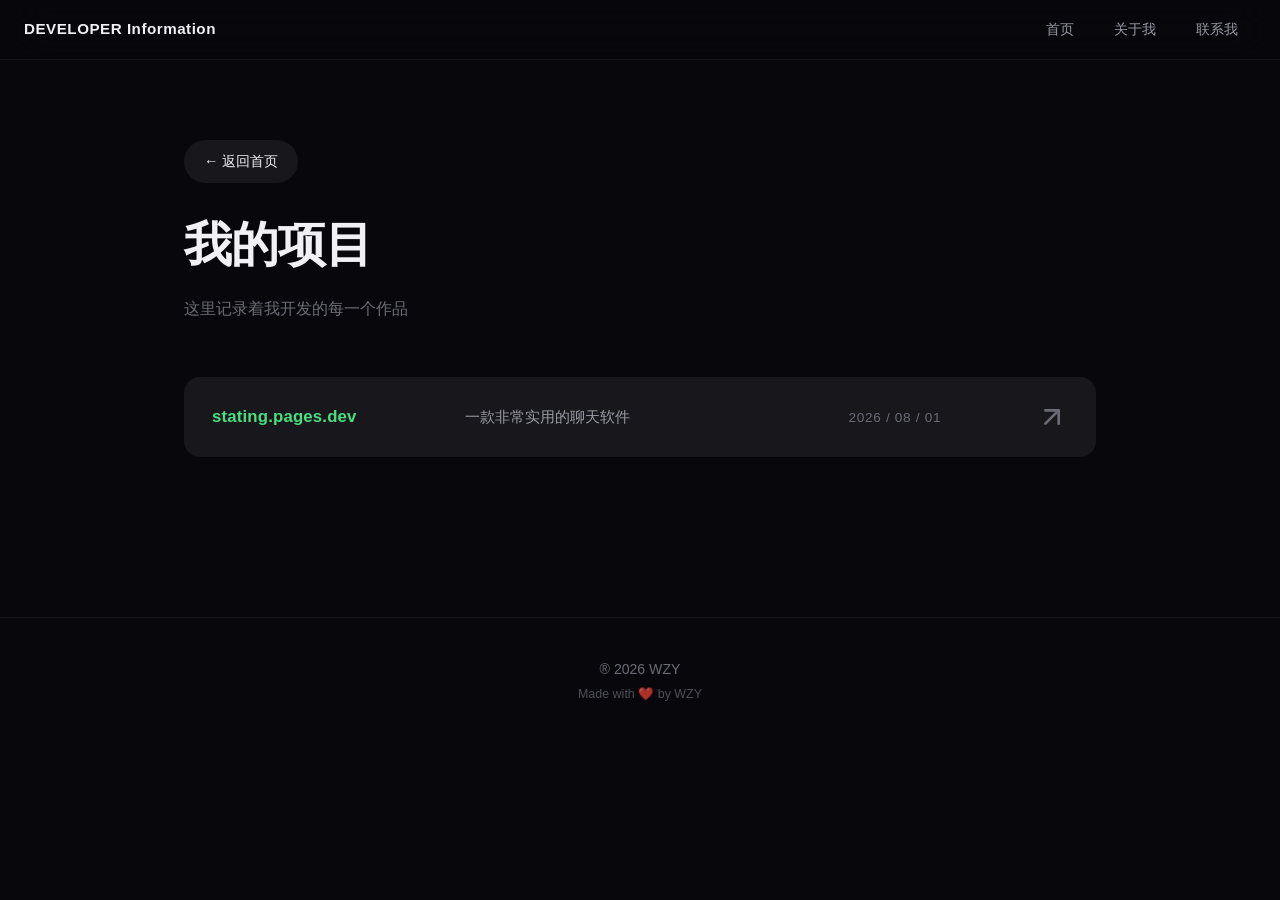
==== projects.html @ 2c726b8d "Add files via upload" ====
<!DOCTYPE html>
<html lang="zh-CN">
<head>
    <meta charset="UTF-8">
    <meta name="viewport" content="width=device-width, initial-scale=1.0">
    <meta name="description" content="WZY 的项目列表">
    <title>我的项目 · WZY</title>
    <link rel="stylesheet" href="css/style.css?v=25">
    <style>
        body {
            min-height: 100vh;
            background: var(--bg);
            padding-top: var(--nav-height);
        }

        .projects-page {
            padding: 80px 24px 120px;
            max-width: 960px;
            margin: 0 auto;
        }

        .projects-header {
            margin-bottom: 56px;
        }

        .projects-title {
            font-size: clamp(2rem, 5vw, 3rem);
            font-weight: 800;
            letter-spacing: -0.02em;
            color: var(--text);
            margin-bottom: 12px;
        }

        .projects-subtitle {
            font-size: 1rem;
            color: var(--text-tertiary);
            line-height: 1.6;
        }

        .project-list {
            display: flex;
            flex-direction: column;
            gap: 12px;
        }

        .project-row {
            display: grid;
            grid-template-columns: 1.4fr 2.2fr 1fr auto;
            gap: 24px;
            align-items: center;
            padding: 24px 28px;
            background: var(--surface-strong);
            border: 1px solid var(--border);
            border-radius: 16px;
            transition: transform 0.25s ease, border-color 0.25s ease, box-shadow 0.25s ease;
            cursor: pointer;
            text-decoration: none;
            color: inherit;
        }

        .project-row:hover {
            transform: translateY(-2px);
            border-color: var(--accent);
            box-shadow: 0 10px 40px -10px var(--accent-glow);
        }

        .project-url {
            font-size: 1.05rem;
            font-weight: 600;
            color: var(--accent);
            letter-spacing: 0.01em;
            overflow: hidden;
            text-overflow: ellipsis;
            white-space: nowrap;
        }

        .project-desc {
            font-size: 0.95rem;
            color: var(--text-secondary);
            line-height: 1.5;
            overflow: hidden;
            text-overflow: ellipsis;
            display: -webkit-box;
            -webkit-line-clamp: 2;
            -webkit-box-orient: vertical;
        }

        .project-date {
            font-size: 0.85rem;
            color: var(--text-tertiary);
            font-variant-numeric: tabular-nums;
            letter-spacing: 0.05em;
        }

        .project-arrow {
            width: 32px;
            height: 32px;
            color: var(--text-tertiary);
            transition: color 0.25s ease, transform 0.25s ease;
        }

        .project-row:hover .project-arrow {
            color: var(--accent);
            transform: translate(3px, -3px);
        }

        .back-link {
            display: inline-flex;
            align-items: center;
            gap: 6px;
            margin-bottom: 24px;
            padding: 10px 20px;
            color: var(--text);
            text-decoration: none;
            font-size: 0.9rem;
            font-weight: 500;
            background: var(--surface-strong);
            border: 1px solid var(--border);
            border-radius: 999px;
            transition: all 0.25s ease;
        }

        .back-link:hover {
            color: var(--accent);
            border-color: var(--accent);
            transform: translateX(-3px);
        }

        .back-link svg {
            width: 16px;
            height: 16px;
            transition: transform 0.25s ease;
        }

        .back-link:hover svg {
            transform: translateX(-3px);
        }

        @media (max-width: 720px) {
            .projects-page {
                padding: 48px 16px 80px;
            }
            .project-row {
                grid-template-columns: 1fr;
                gap: 8px;
                padding: 20px;
            }
            .project-desc {
                -webkit-line-clamp: unset;
            }
        }
    </style>
</head>
<body>

    <nav class="navbar" id="navbar">
        <div class="nav-container">
            <a href="index.html" class="nav-logo">DEVELOPER Information</a>
            <button class="nav-toggle" id="navToggle" aria-label="菜单">
                <span></span>
                <span></span>
                <span></span>
            </button>
            <ul class="nav-menu" id="navMenu">
                <li><a href="index.html" class="nav-link">首页</a></li>
                <li><a href="index.html#about" class="nav-link">关于我</a></li>
                <li><a href="index.html#contact" class="nav-link">联系我</a></li>
            </ul>
        </div>
    </nav>

    <main class="projects-page">
        <a href="index.html" class="back-link">← 返回首页</a>

        <header class="projects-header">
            <h1 class="projects-title">我的项目</h1>
            <p class="projects-subtitle">这里记录着我开发的每一个作品</p>
        </header>

        <div class="project-list">
            <a class="project-row" href="https://stating.pages.dev" target="_blank" rel="noopener noreferrer">
                <span class="project-url">stating.pages.dev</span>
                <span class="project-desc">一款非常实用的聊天软件</span>
                <span class="project-date">2026 / 08 / 01</span>
                <svg class="project-arrow" viewBox="0 0 24 24" fill="none" stroke="currentColor" stroke-width="2" stroke-linecap="round" stroke-linejoin="round">
                    <line x1="7" y1="17" x2="17" y2="7"></line>
                    <polyline points="7 7 17 7 17 17"></polyline>
                </svg>
            </a>
        </div>
    </main>

    <footer class="footer">
        <div class="container">
            <p>®️ 2026 WZY</p>
            <p class="footer-sub">Made with ❤️ by WZY</p>
        </div>
    </footer>

    <script src="js/main.js?v=24"></script>
</body>
</html>
---- css/style.css ----
/* ============================================
   WZY 个人名片 - Trae.cn 风格
   深色主题 · 粒子点阵 · 液态玻璃
   ============================================ */

/* ---------- CSS 变量 ---------- */
:root {
    --bg: #08080c;
    --bg-elevated: #111118;
    --surface: rgba(20, 20, 24, 0.6);
    --surface-strong: rgba(28, 28, 34, 0.75);
    --text: #f0f0f5;
    --text-secondary: #9a9aa4;
    --text-tertiary: #6b6b75;
    --accent: #4ADE80;
    --accent-dark: #22c55e;
    --accent-glow: rgba(74, 222, 128, 0.35);

    --glass-bg: rgba(18, 18, 22, 0.55);
    --glass-border: rgba(255, 255, 255, 0.07);
    --glass-border-hover: rgba(255, 255, 255, 0.14);

    --shadow-card: 0 8px 32px rgba(0, 0, 0, 0.45);
    --shadow-hover: 0 16px 48px rgba(0, 0, 0, 0.55);
    --shadow-accent: 0 8px 24px var(--accent-glow);

    --radius-sm: 12px;
    --radius-md: 18px;
    --radius-lg: 24px;
    --radius-full: 9999px;

    --nav-height: 60px;
    --transition: 0.3s cubic-bezier(0.4, 0, 0.2, 1);
}

/* ---------- Reset ---------- */
*,
*::before,
*::after {
    margin: 0;
    padding: 0;
    box-sizing: border-box;
}

html {
    scroll-behavior: smooth;
    scroll-padding-top: var(--nav-height);
    -webkit-font-smoothing: antialiased;
    -moz-osx-font-smoothing: grayscale;
}

body {
    font-family: -apple-system, BlinkMacSystemFont, "SF Pro Display", "PingFang SC",
        "Helvetica Neue", "Microsoft YaHei", sans-serif;
    background-color: var(--bg);
    color: var(--text);
    line-height: 1.6;
    overflow-x: hidden;
    min-height: 100vh;
}

a {
    text-decoration: none;
    color: inherit;
}

ul {
    list-style: none;
}

button {
    font-family: inherit;
    cursor: pointer;
    border: none;
    background: none;
}

.container {
    max-width: 960px;
    margin: 0 auto;
    padding: 0 24px;
}

/* ---------- 地球 Canvas（背景层） ---------- */
#particleCanvas {
    position: fixed;
    inset: 0;
    width: 100vw;
    height: 100vh;
    z-index: 5;
    pointer-events: auto;
    background: transparent;
    cursor: grab;
    transition: opacity 0.3s ease-out;
}

#particleCanvas:active {
    cursor: grabbing;
}

/* ---------- 内容层 ---------- */
.navbar,
.hero,
.section,
.footer,
.toast {
    position: relative;
    z-index: 10;
}

/* 导航栏滚动增强毛玻璃 */
.navbar.scrolled {
    background: rgba(8, 8, 12, 0.85);
    backdrop-filter: blur(32px) saturate(200%);
    -webkit-backdrop-filter: blur(32px) saturate(200%);
    border-bottom: 1px solid rgba(255, 255, 255, 0.08);
}

/* ---------- 液态玻璃卡片 ---------- */
.glass-card {
    position: relative;
    overflow: hidden;
    border-radius: var(--radius-md);
    background: var(--surface-strong);
    border: 1px solid var(--glass-border);
    box-shadow: var(--shadow-card);
    transition: transform var(--transition), box-shadow var(--transition), border-color var(--transition);
    contain: layout paint style;
}

.glass-card > * {
    position: relative;
    z-index: 1;
}

/* ---------- 导航栏 ---------- */
.navbar {
    position: fixed;
    top: 0;
    left: 0;
    right: 0;
    height: var(--nav-height);
    z-index: 100;
    background: rgba(8, 8, 12, 0.55);
    backdrop-filter: blur(24px) saturate(180%);
    -webkit-backdrop-filter: blur(24px) saturate(180%);
    border-bottom: 1px solid rgba(255, 255, 255, 0.05);
    transition: background var(--transition);
}

.navbar.scrolled {
    background: rgba(8, 8, 12, 0.85);
}

.nav-container {
    width: 100%;
    margin: 0;
    padding: 0 24px;
    height: 100%;
    display: flex;
    align-items: center;
    justify-content: space-between;
}

.nav-logo {
    font-size: 0.95rem;
    font-weight: 700;
    color: var(--text);
    letter-spacing: 0.5px;
    text-align: left;
    text-transform: none;
}

.nav-menu {
    display: flex;
    gap: 4px;
}

.nav-link {
    display: inline-block;
    padding: 8px 18px;
    font-size: 0.9rem;
    font-weight: 500;
    color: var(--text-secondary);
    border-radius: var(--radius-full);
    transition: all var(--transition);
}

.nav-link:hover {
    color: var(--text);
    background: rgba(255, 255, 255, 0.05);
}

.nav-link.active {
    color: #0a0a0a;
    background: var(--accent);
    box-shadow: var(--shadow-accent);
}

.nav-toggle {
    display: none;
    flex-direction: column;
    gap: 5px;
    padding: 8px;
}

.nav-toggle span {
    display: block;
    width: 24px;
    height: 2px;
    background: var(--text);
    border-radius: 2px;
    transition: var(--transition);
}

.nav-toggle.open span:nth-child(1) {
    transform: translateY(7px) rotate(45deg);
}

.nav-toggle.open span:nth-child(2) {
    opacity: 0;
}

.nav-toggle.open span:nth-child(3) {
    transform: translateY(-7px) rotate(-45deg);
}

/* ---------- Hero 区域 ---------- */
.hero {
    min-height: 100vh;
    display: flex;
    align-items: center;
    justify-content: flex-start;
    padding: calc(var(--nav-height) + 40px) 14vw 60px 5vw;
    position: relative;
    z-index: 10;
}

.hero-content {
    max-width: 660px;
    width: 100%;
    text-align: center;
    position: relative;
    z-index: 20;
}

.hero-name {
    font-size: clamp(2.5rem, 7vw, 5rem);
    font-weight: 800;
    letter-spacing: -2px;
    line-height: 1.1;
    margin-bottom: 52px;
    color: #ffffff;
    display: block;
    width: 100%;
}

.hero-tagline {
    position: relative;
    display: block;
    font-size: clamp(1.1rem, 2.5vw, 1.6rem);
    font-weight: 600;
    margin-bottom: 60px;
    letter-spacing: -0.3px;
    line-height: 1.4;
    width: 100%;
    white-space: nowrap;
}

.hero-desc {
    margin-bottom: 76px;
    display: flex;
    gap: 40px;
    justify-content: center;
    align-items: baseline;
    flex-wrap: wrap;
}

.hero-desc p {
    font-size: 1.05rem;
    line-height: 1.8;
    margin-bottom: 0;
    color: var(--text-secondary);
    max-width: 100%;
}

.hero-actions {
    display: flex;
    gap: 14px;
    flex-wrap: wrap;
    justify-content: center;
}

/* ---------- 按钮 ---------- */
.btn {
    display: inline-flex;
    align-items: center;
    justify-content: center;
    padding: 13px 28px;
    font-size: 0.92rem;
    font-weight: 600;
    border-radius: var(--radius-full);
    transition: transform var(--transition), box-shadow var(--transition), background var(--transition);
    cursor: pointer;
}

.btn-primary {
    background: var(--accent);
    color: #0a0a0a;
    box-shadow: var(--shadow-accent);
}

.btn-primary:hover {
    transform: translateY(-2px);
    background: #5eeb92;
    box-shadow: 0 12px 32px var(--accent-glow);
}

.btn-primary:active {
    transform: translateY(0);
}

.btn-secondary {
    background: rgba(255, 255, 255, 0.06);
    color: var(--text);
    border: 1px solid rgba(255, 255, 255, 0.12);
}

.btn-secondary:hover {
    background: rgba(255, 255, 255, 0.1);
    border-color: rgba(255, 255, 255, 0.22);
    transform: translateY(-2px);
}

/* ---------- 通用 Section ---------- */
.section {
    padding: 80px 0;
    position: relative;
    z-index: 10;
    content-visibility: auto;
    contain-intrinsic-size: auto 600px;
}

.section-title {
    font-size: 1.8rem;
    font-weight: 700;
    text-align: center;
    margin-bottom: 8px;
    color: var(--text);
}

.section-subtitle {
    text-align: center;
    color: var(--text-secondary);
    font-size: 0.95rem;
    margin-bottom: 48px;
}

/* ---------- 关于我 ---------- */
.about-grid {
    display: grid;
    grid-template-columns: 1fr 1fr;
    gap: 24px;
    align-items: stretch;
}

.about-text {
    padding: 32px;
}

.about-text p {
    color: var(--text-secondary);
    font-size: 0.95rem;
    margin-bottom: 14px;
}

.about-text p:last-child {
    margin-bottom: 0;
}

.about-text strong {
    color: var(--accent);
    font-weight: 600;
}

.site-tile {
    display: flex;
    align-items: center;
    gap: 18px;
    padding: 28px 32px;
    cursor: pointer;
    text-decoration: none;
    color: var(--text);
}

.site-tile:hover {
    transform: translateY(-4px);
    border-color: var(--glass-border-hover);
    box-shadow: var(--shadow-hover);
}

.tile-icon {
    width: 50px;
    height: 50px;
    border-radius: var(--radius-sm);
    background: linear-gradient(135deg, var(--accent), var(--accent-dark));
    display: flex;
    align-items: center;
    justify-content: center;
    color: #0a0a0a;
    flex-shrink: 0;
    box-shadow: 0 6px 16px var(--accent-glow);
}

.tile-icon svg {
    width: 24px;
    height: 24px;
}

.tile-info {
    flex: 1;
    min-width: 0;
}

.tile-info h3 {
    font-size: 1.08rem;
    font-weight: 600;
    margin-bottom: 2px;
    white-space: nowrap;
    overflow: hidden;
    text-overflow: ellipsis;
}

.tile-info p {
    font-size: 0.85rem;
    color: var(--text-secondary);
}

.tile-arrow {
    color: var(--text-tertiary);
    transition: transform var(--transition), color var(--transition);
    flex-shrink: 0;
}

.tile-arrow svg {
    width: 20px;
    height: 20px;
}

.site-tile:hover .tile-arrow {
    color: var(--accent);
    transform: translate(3px, -3px);
}

/* ---------- 社交按钮 ---------- */
.social-grid {
    display: grid;
    grid-template-columns: repeat(auto-fill, minmax(260px, 1fr));
    gap: 16px;
}

.social-btn {
    display: flex;
    align-items: center;
    gap: 16px;
    padding: 16px 20px;
    text-align: left;
    cursor: pointer;
    width: 100%;
    color: var(--text);
}

.social-btn:hover {
    transform: translateY(-3px);
    border-color: var(--glass-border-hover);
    box-shadow: var(--shadow-hover);
}

.social-btn:active {
    transform: translateY(-1px) scale(0.99);
}

.social-icon {
    width: 46px;
    height: 46px;
    border-radius: var(--radius-sm);
    background: color-mix(in srgb, var(--brand) 18%, #1a1a20);
    display: flex;
    align-items: center;
    justify-content: center;
    color: var(--brand);
    flex-shrink: 0;
    transition: transform var(--transition);
    box-shadow: inset 0 1px 0 rgba(255, 255, 255, 0.05);
}

.social-btn:hover .social-icon {
    transform: scale(1.08);
}

.social-icon svg {
    width: 24px;
    height: 24px;
}

.social-info {
    flex: 1;
    min-width: 0;
    display: flex;
    flex-direction: column;
}

.social-name {
    font-size: 0.95rem;
    font-weight: 600;
    color: var(--text);
}

.social-account {
    font-size: 0.82rem;
    color: var(--text-secondary);
    white-space: nowrap;
    overflow: hidden;
    text-overflow: ellipsis;
}

.social-copy {
    font-size: 0.8rem;
    font-weight: 600;
    color: var(--accent);
    background: rgba(74, 222, 128, 0.1);
    padding: 5px 12px;
    border-radius: var(--radius-full);
    flex-shrink: 0;
    transition: all var(--transition);
}

.social-btn:hover .social-copy {
    background: var(--accent);
    color: #0a0a0a;
    box-shadow: var(--shadow-accent);
}

/* ---------- 页脚 ---------- */
.footer {
    text-align: center;
    padding: 40px 24px;
    color: var(--text-tertiary);
    font-size: 0.88rem;
    border-top: 1px solid rgba(255, 255, 255, 0.05);
    margin-top: 40px;
    position: relative;
    z-index: 1;
}

.footer-sub {
    font-size: 0.78rem;
    margin-top: 4px;
    opacity: 0.7;
}

/* ---------- Toast ---------- */
.toast {
    position: fixed;
    bottom: 40px;
    left: 50%;
    transform: translateX(-50%) translateY(100px);
    background: rgba(18, 18, 22, 0.94);
    backdrop-filter: blur(24px);
    -webkit-backdrop-filter: blur(24px);
    color: var(--text);
    padding: 13px 26px;
    border-radius: var(--radius-full);
    font-size: 0.9rem;
    font-weight: 500;
    border: 1px solid rgba(255, 255, 255, 0.1);
    box-shadow: 0 8px 32px rgba(0, 0, 0, 0.55);
    opacity: 0;
    transition: all 0.4s cubic-bezier(0.4, 0, 0.2, 1);
    z-index: 1000;
    pointer-events: none;
    white-space: nowrap;
    max-width: 90vw;
    overflow: hidden;
    text-overflow: ellipsis;
}

.toast.show {
    opacity: 1;
    transform: translateX(-50%) translateY(0);
}

/* ---------- 动画 ---------- */
.fade-in {
    animation: fadeInUp 1.2s cubic-bezier(0.4, 0, 0.2, 1) both;
}

@keyframes fadeInUp {
    from {
        opacity: 0;
        transform: translateY(30px);
    }
    to {
        opacity: 1;
        transform: translateY(0);
    }
}

.reveal {
    opacity: 0;
    transform: translateY(24px);
    transition: opacity 0.7s cubic-bezier(0.4, 0, 0.2, 1),
                transform 0.7s cubic-bezier(0.4, 0, 0.2, 1);
}

.reveal.visible {
    opacity: 1;
    transform: translateY(0);
}

/* ---------- 响应式 ---------- */
@media (max-width: 768px) {
    .nav-toggle {
        display: flex;
    }

    .nav-menu {
        position: fixed;
        top: var(--nav-height);
        left: 16px;
        right: 16px;
        flex-direction: column;
        gap: 4px;
        padding: 12px;
        background: rgba(18, 18, 22, 0.94);
        backdrop-filter: blur(24px);
        -webkit-backdrop-filter: blur(24px);
        border: 1px solid rgba(255, 255, 255, 0.07);
        border-radius: var(--radius-md);
        box-shadow: var(--shadow-card);
        transform: translateY(-20px) scale(0.95);
        opacity: 0;
        pointer-events: none;
        transition: all var(--transition);
    }

    .nav-menu.open {
        transform: translateY(0) scale(1);
        opacity: 1;
        pointer-events: auto;
    }

    .nav-link {
        display: block;
        padding: 12px 18px;
        text-align: center;
    }

    .hero {
        padding-top: calc(var(--nav-height) + 24px);
        justify-content: center;
        text-align: center;
    }

    .hero-content {
        text-align: center;
    }

    .hero-name {
        letter-spacing: -1.5px;
    }

    .hero-actions {
        justify-content: center;
    }

    .section {
        padding: 60px 0;
    }

    .section-title {
        font-size: 1.5rem;
    }

    .about-grid {
        grid-template-columns: 1fr;
    }

    .social-grid {
        grid-template-columns: 1fr;
    }
}

@media (max-width: 420px) {
    .hero-actions {
        flex-direction: column;
    }

    .btn {
        width: 100%;
    }

    .social-btn {
        padding: 14px 16px;
    }
}

/* ---------- 降低动态偏好 ---------- */
@media (prefers-reduced-motion: reduce) {
    *,
    *::before,
    *::after {
        animation-duration: 0.01ms !important;
        animation-iteration-count: 1 !important;
        transition-duration: 0.01ms !important;
        scroll-behavior: auto !important;
    }

    #particleCanvas {
        display: none;
    }
}
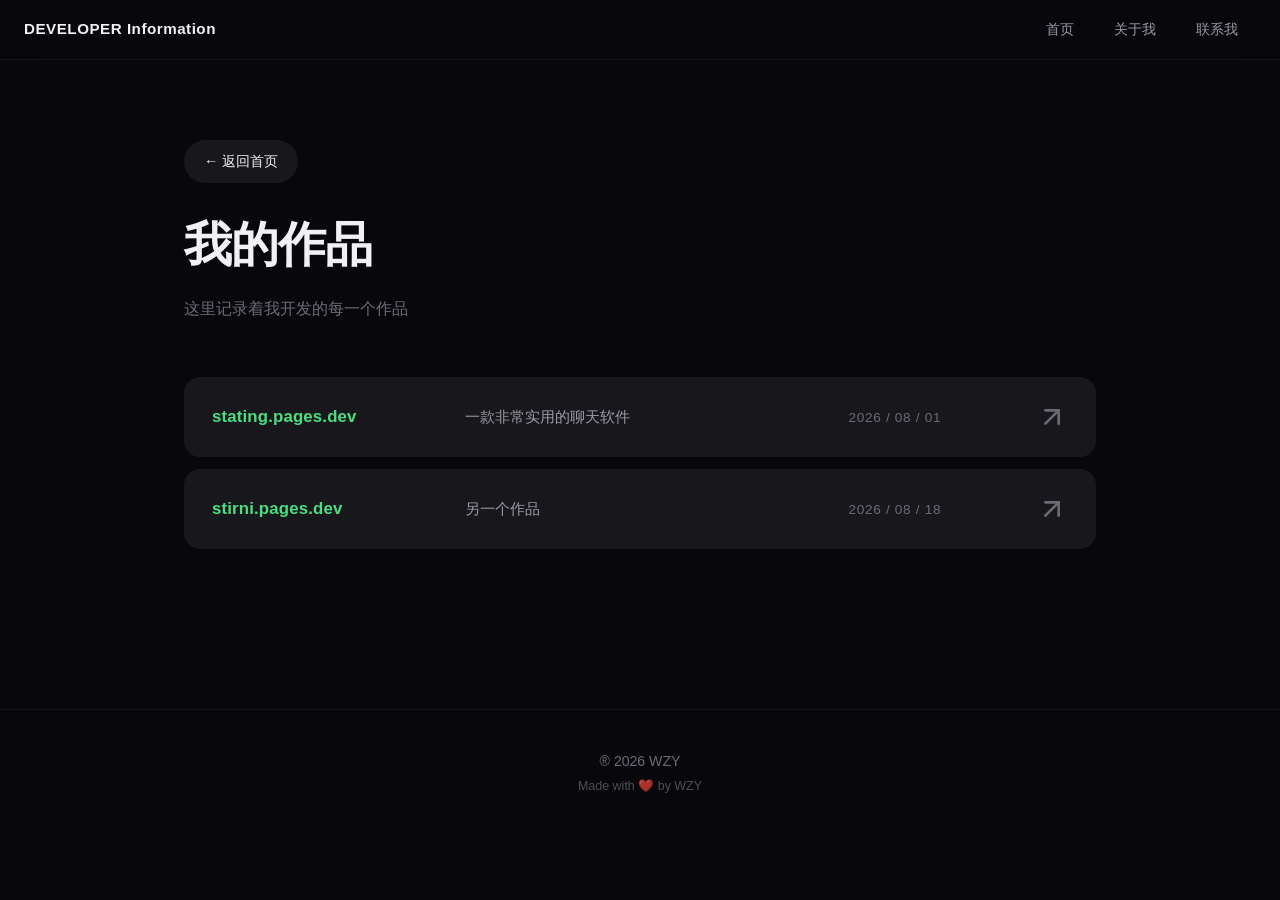
==== commit f4527a38: "Add files via upload" ====
--- a/projects.html
+++ b/projects.html
@@ -3,9 +3,9 @@
 <head>
     <meta charset="UTF-8">
     <meta name="viewport" content="width=device-width, initial-scale=1.0">
-    <meta name="description" content="WZY 的项目列表">
-    <title>我的项目 · WZY</title>
-    <link rel="stylesheet" href="css/style.css?v=25">
+    <meta name="description" content="WZY 的作品列表">
+    <title>我的作品 · WZY</title>
+    <link rel="stylesheet" href="css/style.css?v=26">
     <style>
         body {
             min-height: 100vh;
@@ -173,7 +173,7 @@
         <a href="index.html" class="back-link">← 返回首页</a>
 
         <header class="projects-header">
-            <h1 class="projects-title">我的项目</h1>
+            <h1 class="projects-title">我的作品</h1>
             <p class="projects-subtitle">这里记录着我开发的每一个作品</p>
         </header>
 
@@ -187,6 +187,15 @@
                     <polyline points="7 7 17 7 17 17"></polyline>
                 </svg>
             </a>
+            <a class="project-row" href="https://stirni.pages.dev" target="_blank" rel="noopener noreferrer">
+                <span class="project-url">stirni.pages.dev</span>
+                <span class="project-desc">另一个作品</span>
+                <span class="project-date">2026 / 08 / 18</span>
+                <svg class="project-arrow" viewBox="0 0 24 24" fill="none" stroke="currentColor" stroke-width="2" stroke-linecap="round" stroke-linejoin="round">
+                    <line x1="7" y1="17" x2="17" y2="7"></line>
+                    <polyline points="7 7 17 7 17 17"></polyline>
+                </svg>
+            </a>
         </div>
     </main>
 
--- a/css/style.css
+++ b/css/style.css
@@ -657,21 +657,41 @@
     }
 
     .hero {
-        padding-top: calc(var(--nav-height) + 24px);
-        justify-content: center;
-        text-align: center;
+        min-height: 100vh;
+        padding-top: calc(var(--nav-height) + 16px);
+        padding-left: 20px;
+        padding-right: 20px;
+        padding-bottom: 40px;
+        justify-content: flex-start;
+        align-items: center;
+        flex-direction: column;
+        gap: 0;
     }
 
     .hero-content {
         text-align: center;
+        max-width: 100%;
+        margin-bottom: 32px;
     }
 
     .hero-name {
         letter-spacing: -1.5px;
+        margin-bottom: 16px;
+        font-size: clamp(2.8rem, 12vw, 4rem);
+    }
+
+    .hero-tagline {
+        margin-bottom: 24px;
+        font-size: clamp(1rem, 5vw, 1.3rem);
+    }
+
+    .hero-desc {
+        display: none;
     }
 
     .hero-actions {
         justify-content: center;
+        margin-bottom: 0;
     }
 
     .section {
@@ -694,6 +714,7 @@
 @media (max-width: 420px) {
     .hero-actions {
         flex-direction: column;
+        width: 100%;
     }
 
     .btn {
@@ -702,6 +723,10 @@
 
     .social-btn {
         padding: 14px 16px;
+    }
+
+    .hero-name {
+        font-size: clamp(2.2rem, 10vw, 3.5rem);
     }
 }
 
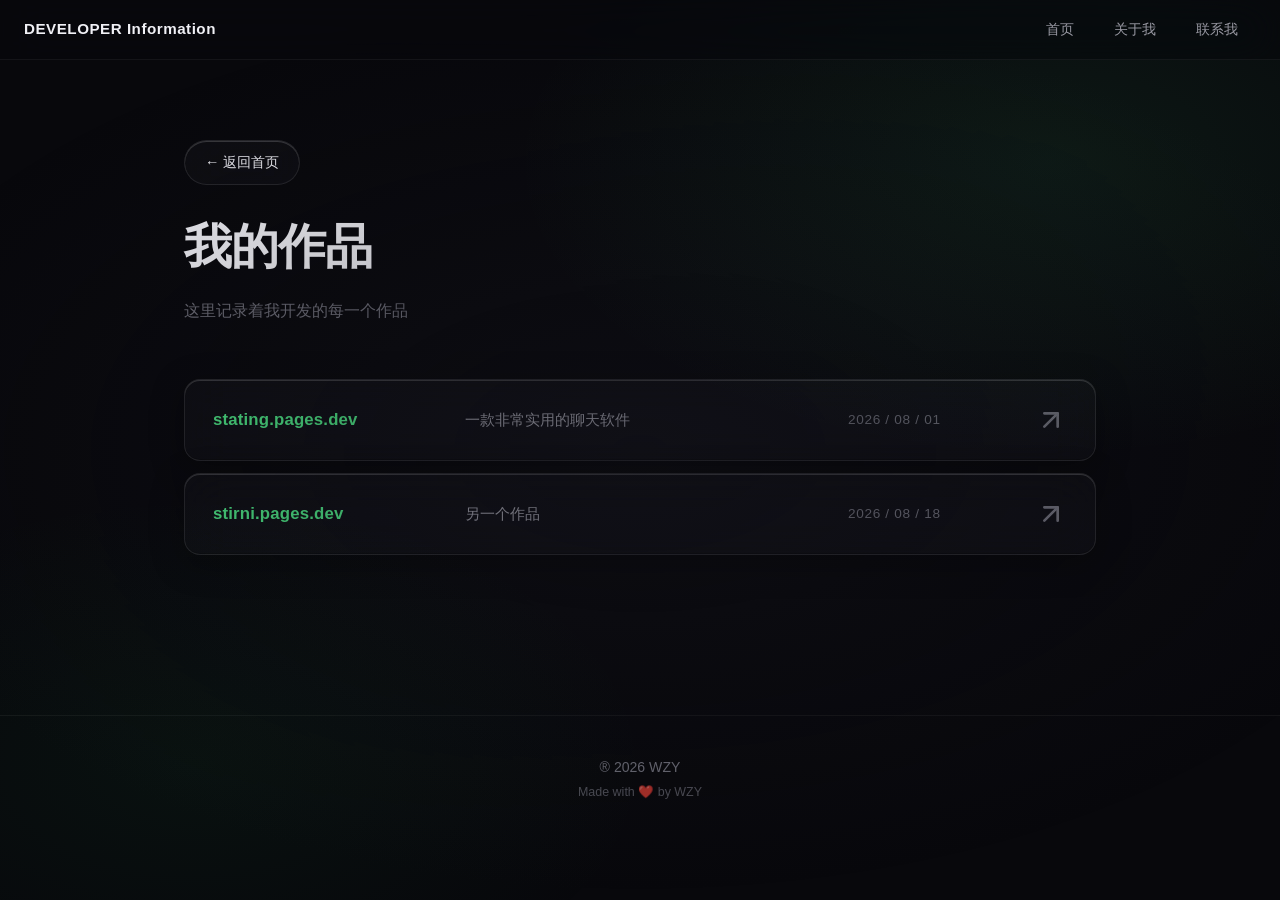
==== commit 371ce95f: "feat: 优化网站速度与液态玻璃效果 Co-authored-by: traeagent <traeagent@users.noreply.github.com>" ====
--- a/projects.html
+++ b/projects.html
@@ -2,10 +2,16 @@
 <html lang="zh-CN">
 <head>
     <meta charset="UTF-8">
-    <meta name="viewport" content="width=device-width, initial-scale=1.0">
+    <meta name="viewport" content="width=device-width, initial-scale=1.0, viewport-fit=cover">
     <meta name="description" content="WZY 的作品列表">
+    <meta name="theme-color" content="#08080c">
+    <meta name="apple-mobile-web-app-capable" content="yes">
+    <meta name="apple-mobile-web-app-status-bar-style" content="black-translucent">
+    <meta name="apple-mobile-web-app-title" content="WZY">
+    <meta name="color-scheme" content="dark">
     <title>我的作品 · WZY</title>
-    <link rel="stylesheet" href="css/style.css?v=26">
+    <link rel="stylesheet" href="css/style.css?v=30">
+    <script src="js/main.js?v=25" defer></script>
     <style>
         body {
             min-height: 100vh;
@@ -49,13 +55,21 @@
             gap: 24px;
             align-items: center;
             padding: 24px 28px;
-            background: var(--surface-strong);
-            border: 1px solid var(--border);
+            background: var(--glass-bg);
+            backdrop-filter: blur(var(--glass-blur)) saturate(var(--glass-saturate));
+            -webkit-backdrop-filter: blur(var(--glass-blur)) saturate(var(--glass-saturate));
+            border: 1px solid var(--glass-border);
             border-radius: 16px;
+            box-shadow:
+                var(--shadow-card),
+                inset 0 1px 0 var(--glass-edge-light),
+                inset 0 -1px 0 var(--glass-edge-dark);
             transition: transform 0.25s ease, border-color 0.25s ease, box-shadow 0.25s ease;
             cursor: pointer;
             text-decoration: none;
             color: inherit;
+            overflow: hidden;
+            contain: layout paint style;
         }
 
         .project-row:hover {
@@ -114,9 +128,12 @@
             text-decoration: none;
             font-size: 0.9rem;
             font-weight: 500;
-            background: var(--surface-strong);
-            border: 1px solid var(--border);
+            background: var(--glass-bg);
+            backdrop-filter: blur(var(--glass-blur)) saturate(var(--glass-saturate));
+            -webkit-backdrop-filter: blur(var(--glass-blur)) saturate(var(--glass-saturate));
+            border: 1px solid var(--glass-border);
             border-radius: 999px;
+            box-shadow: inset 0 1px 0 var(--glass-edge-light);
             transition: all 0.25s ease;
         }
 
@@ -206,6 +223,5 @@
         </div>
     </footer>
 
-    <script src="js/main.js?v=24"></script>
 </body>
 </html>
--- a/css/style.css
+++ b/css/style.css
@@ -6,8 +6,6 @@
 /* ---------- CSS 变量 ---------- */
 :root {
     --bg: #08080c;
-    --bg-elevated: #111118;
-    --surface: rgba(20, 20, 24, 0.6);
     --surface-strong: rgba(28, 28, 34, 0.75);
     --text: #f0f0f5;
     --text-secondary: #9a9aa4;
@@ -16,9 +14,15 @@
     --accent-dark: #22c55e;
     --accent-glow: rgba(74, 222, 128, 0.35);
 
-    --glass-bg: rgba(18, 18, 22, 0.55);
-    --glass-border: rgba(255, 255, 255, 0.07);
-    --glass-border-hover: rgba(255, 255, 255, 0.14);
+    /* iOS 26 液态玻璃材质 */
+    --glass-bg: rgba(22, 22, 28, 0.42);
+    --glass-blur: 24px;
+    --glass-saturate: 180%;
+    --glass-highlight: rgba(255, 255, 255, 0.14);
+    --glass-edge-light: rgba(255, 255, 255, 0.18);
+    --glass-edge-dark: rgba(0, 0, 0, 0.28);
+    --glass-border: rgba(255, 255, 255, 0.10);
+    --glass-border-hover: rgba(255, 255, 255, 0.18);
 
     --shadow-card: 0 8px 32px rgba(0, 0, 0, 0.45);
     --shadow-hover: 0 16px 48px rgba(0, 0, 0, 0.55);
@@ -26,7 +30,6 @@
 
     --radius-sm: 12px;
     --radius-md: 18px;
-    --radius-lg: 24px;
     --radius-full: 9999px;
 
     --nav-height: 60px;
@@ -57,6 +60,19 @@
     line-height: 1.6;
     overflow-x: hidden;
     min-height: 100vh;
+}
+
+/* 环境光晕层：地球 Canvas 淡出后为液态玻璃提供折射背景 */
+body::before {
+    content: '';
+    position: fixed;
+    inset: 0;
+    z-index: 4;
+    pointer-events: none;
+    background:
+        radial-gradient(ellipse 70% 55% at 82% 18%, rgba(74, 222, 128, 0.08), rgba(0, 0, 0, 0) 60%),
+        radial-gradient(ellipse 60% 50% at 15% 85%, rgba(34, 197, 94, 0.05), rgba(0, 0, 0, 0) 60%),
+        radial-gradient(ellipse 90% 70% at 50% 50%, rgba(20, 20, 28, 0.4), rgba(0, 0, 0, 0) 70%);
 }
 
 a {
@@ -108,24 +124,36 @@
     z-index: 10;
 }
 
-/* 导航栏滚动增强毛玻璃 */
-.navbar.scrolled {
-    background: rgba(8, 8, 12, 0.85);
-    backdrop-filter: blur(32px) saturate(200%);
-    -webkit-backdrop-filter: blur(32px) saturate(200%);
-    border-bottom: 1px solid rgba(255, 255, 255, 0.08);
-}
-
-/* ---------- 液态玻璃卡片 ---------- */
+/* ---------- 液态玻璃卡片（iOS 26 Liquid Glass） ---------- */
 .glass-card {
     position: relative;
     overflow: hidden;
     border-radius: var(--radius-md);
-    background: var(--surface-strong);
+    background: var(--glass-bg);
+    backdrop-filter: blur(var(--glass-blur)) saturate(var(--glass-saturate));
+    -webkit-backdrop-filter: blur(var(--glass-blur)) saturate(var(--glass-saturate));
     border: 1px solid var(--glass-border);
-    box-shadow: var(--shadow-card);
+    box-shadow:
+        var(--shadow-card),
+        inset 0 1px 0 var(--glass-edge-light),
+        inset 0 -1px 0 var(--glass-edge-dark);
     transition: transform var(--transition), box-shadow var(--transition), border-color var(--transition);
     contain: layout paint style;
+}
+
+/* 液态玻璃镜面高光（左上光源折射） */
+.glass-card::before {
+    content: '';
+    position: absolute;
+    inset: 0;
+    border-radius: inherit;
+    background: radial-gradient(
+        130% 90% at 0% 0%,
+        var(--glass-highlight) 0%,
+        rgba(255, 255, 255, 0) 55%
+    );
+    pointer-events: none;
+    z-index: 0;
 }
 
 .glass-card > * {
@@ -145,11 +173,15 @@
     backdrop-filter: blur(24px) saturate(180%);
     -webkit-backdrop-filter: blur(24px) saturate(180%);
     border-bottom: 1px solid rgba(255, 255, 255, 0.05);
-    transition: background var(--transition);
-}
-
+    transition: background var(--transition), backdrop-filter var(--transition);
+}
+
+/* 滚动后增强毛玻璃 */
 .navbar.scrolled {
     background: rgba(8, 8, 12, 0.85);
+    backdrop-filter: blur(32px) saturate(200%);
+    -webkit-backdrop-filter: blur(32px) saturate(200%);
+    border-bottom: 1px solid rgba(255, 255, 255, 0.08);
 }
 
 .nav-container {
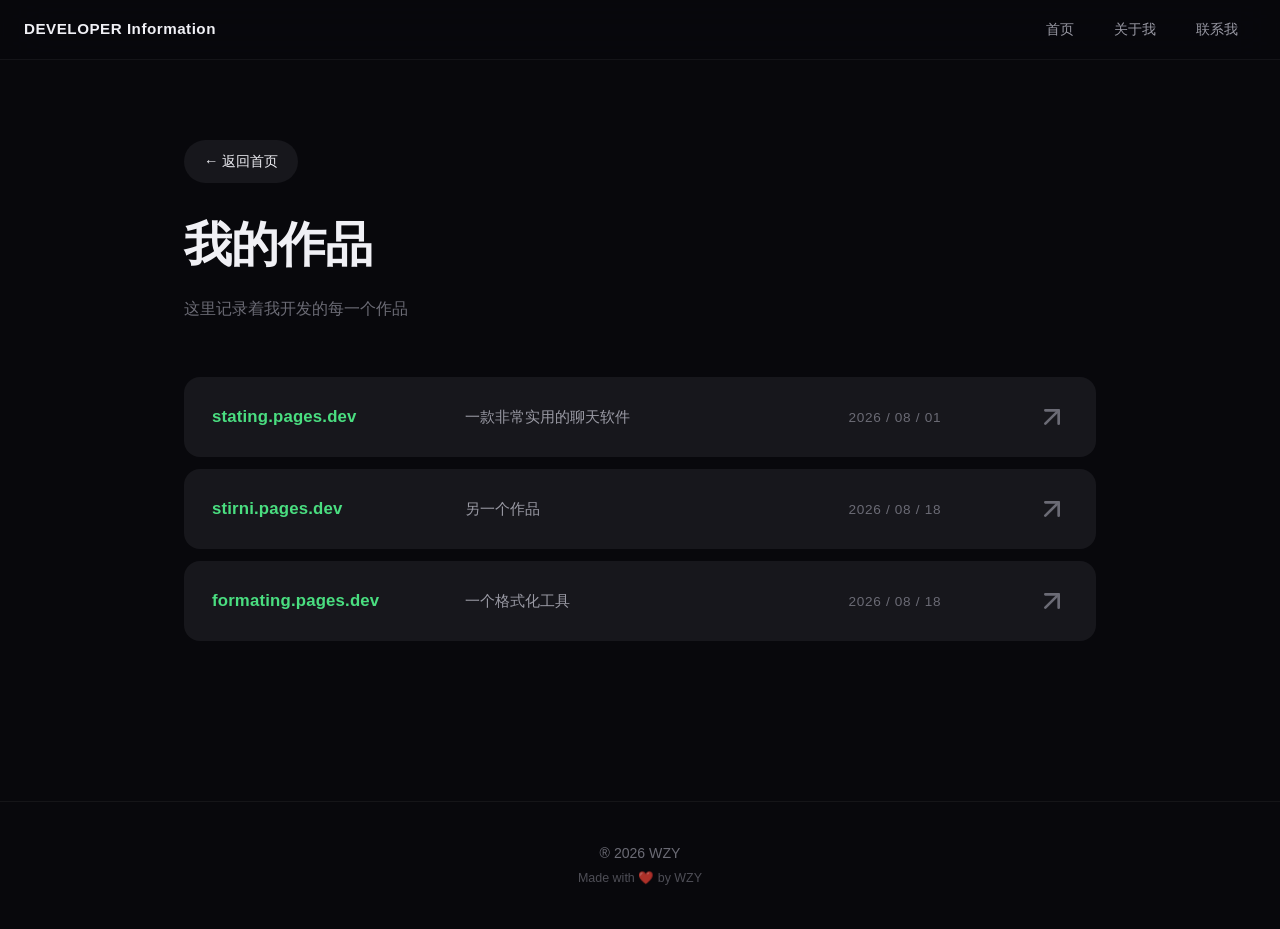
==== commit dae7fa95: "Add files via upload" ====
--- a/projects.html
+++ b/projects.html
@@ -2,16 +2,10 @@
 <html lang="zh-CN">
 <head>
     <meta charset="UTF-8">
-    <meta name="viewport" content="width=device-width, initial-scale=1.0, viewport-fit=cover">
+    <meta name="viewport" content="width=device-width, initial-scale=1.0">
     <meta name="description" content="WZY 的作品列表">
-    <meta name="theme-color" content="#08080c">
-    <meta name="apple-mobile-web-app-capable" content="yes">
-    <meta name="apple-mobile-web-app-status-bar-style" content="black-translucent">
-    <meta name="apple-mobile-web-app-title" content="WZY">
-    <meta name="color-scheme" content="dark">
     <title>我的作品 · WZY</title>
-    <link rel="stylesheet" href="css/style.css?v=30">
-    <script src="js/main.js?v=25" defer></script>
+    <link rel="stylesheet" href="css/style.css?v=26">
     <style>
         body {
             min-height: 100vh;
@@ -55,21 +49,13 @@
             gap: 24px;
             align-items: center;
             padding: 24px 28px;
-            background: var(--glass-bg);
-            backdrop-filter: blur(var(--glass-blur)) saturate(var(--glass-saturate));
-            -webkit-backdrop-filter: blur(var(--glass-blur)) saturate(var(--glass-saturate));
-            border: 1px solid var(--glass-border);
+            background: var(--surface-strong);
+            border: 1px solid var(--border);
             border-radius: 16px;
-            box-shadow:
-                var(--shadow-card),
-                inset 0 1px 0 var(--glass-edge-light),
-                inset 0 -1px 0 var(--glass-edge-dark);
             transition: transform 0.25s ease, border-color 0.25s ease, box-shadow 0.25s ease;
             cursor: pointer;
             text-decoration: none;
             color: inherit;
-            overflow: hidden;
-            contain: layout paint style;
         }
 
         .project-row:hover {
@@ -128,12 +114,9 @@
             text-decoration: none;
             font-size: 0.9rem;
             font-weight: 500;
-            background: var(--glass-bg);
-            backdrop-filter: blur(var(--glass-blur)) saturate(var(--glass-saturate));
-            -webkit-backdrop-filter: blur(var(--glass-blur)) saturate(var(--glass-saturate));
-            border: 1px solid var(--glass-border);
+            background: var(--surface-strong);
+            border: 1px solid var(--border);
             border-radius: 999px;
-            box-shadow: inset 0 1px 0 var(--glass-edge-light);
             transition: all 0.25s ease;
         }
 
@@ -213,6 +196,15 @@
                     <polyline points="7 7 17 7 17 17"></polyline>
                 </svg>
             </a>
+            <a class="project-row" href="https://formating.pages.dev" target="_blank" rel="noopener noreferrer">
+                <span class="project-url">formating.pages.dev</span>
+                <span class="project-desc">一个格式化工具</span>
+                <span class="project-date">2026 / 08 / 18</span>
+                <svg class="project-arrow" viewBox="0 0 24 24" fill="none" stroke="currentColor" stroke-width="2" stroke-linecap="round" stroke-linejoin="round">
+                    <line x1="7" y1="17" x2="17" y2="7"></line>
+                    <polyline points="7 7 17 7 17 17"></polyline>
+                </svg>
+            </a>
         </div>
     </main>
 
@@ -223,5 +215,6 @@
         </div>
     </footer>
 
+    <script src="js/main.js?v=24"></script>
 </body>
 </html>
--- a/css/style.css
+++ b/css/style.css
@@ -1,779 +1,1017 @@
-/* ============================================
-   WZY 个人名片 - Trae.cn 风格
-   深色主题 · 粒子点阵 · 液态玻璃
-   ============================================ */
-
-/* ---------- CSS 变量 ---------- */
-:root {
-    --bg: #08080c;
-    --surface-strong: rgba(28, 28, 34, 0.75);
-    --text: #f0f0f5;
-    --text-secondary: #9a9aa4;
-    --text-tertiary: #6b6b75;
-    --accent: #4ADE80;
-    --accent-dark: #22c55e;
-    --accent-glow: rgba(74, 222, 128, 0.35);
-
-    /* iOS 26 液态玻璃材质 */
-    --glass-bg: rgba(22, 22, 28, 0.42);
-    --glass-blur: 24px;
-    --glass-saturate: 180%;
-    --glass-highlight: rgba(255, 255, 255, 0.14);
-    --glass-edge-light: rgba(255, 255, 255, 0.18);
-    --glass-edge-dark: rgba(0, 0, 0, 0.28);
-    --glass-border: rgba(255, 255, 255, 0.10);
-    --glass-border-hover: rgba(255, 255, 255, 0.18);
-
-    --shadow-card: 0 8px 32px rgba(0, 0, 0, 0.45);
-    --shadow-hover: 0 16px 48px rgba(0, 0, 0, 0.55);
-    --shadow-accent: 0 8px 24px var(--accent-glow);
-
-    --radius-sm: 12px;
-    --radius-md: 18px;
-    --radius-full: 9999px;
-
-    --nav-height: 60px;
-    --transition: 0.3s cubic-bezier(0.4, 0, 0.2, 1);
-}
-
-/* ---------- Reset ---------- */
-*,
-*::before,
-*::after {
-    margin: 0;
-    padding: 0;
-    box-sizing: border-box;
-}
-
-html {
-    scroll-behavior: smooth;
-    scroll-padding-top: var(--nav-height);
-    -webkit-font-smoothing: antialiased;
-    -moz-osx-font-smoothing: grayscale;
-}
-
-body {
-    font-family: -apple-system, BlinkMacSystemFont, "SF Pro Display", "PingFang SC",
-        "Helvetica Neue", "Microsoft YaHei", sans-serif;
-    background-color: var(--bg);
-    color: var(--text);
-    line-height: 1.6;
-    overflow-x: hidden;
-    min-height: 100vh;
-}
-
-/* 环境光晕层：地球 Canvas 淡出后为液态玻璃提供折射背景 */
-body::before {
-    content: '';
-    position: fixed;
-    inset: 0;
-    z-index: 4;
-    pointer-events: none;
-    background:
-        radial-gradient(ellipse 70% 55% at 82% 18%, rgba(74, 222, 128, 0.08), rgba(0, 0, 0, 0) 60%),
-        radial-gradient(ellipse 60% 50% at 15% 85%, rgba(34, 197, 94, 0.05), rgba(0, 0, 0, 0) 60%),
-        radial-gradient(ellipse 90% 70% at 50% 50%, rgba(20, 20, 28, 0.4), rgba(0, 0, 0, 0) 70%);
-}
-
-a {
-    text-decoration: none;
-    color: inherit;
-}
-
-ul {
-    list-style: none;
-}
-
-button {
-    font-family: inherit;
-    cursor: pointer;
-    border: none;
-    background: none;
-}
-
-.container {
-    max-width: 960px;
-    margin: 0 auto;
-    padding: 0 24px;
-}
-
-/* ---------- 地球 Canvas（背景层） ---------- */
-#particleCanvas {
-    position: fixed;
-    inset: 0;
-    width: 100vw;
-    height: 100vh;
-    z-index: 5;
-    pointer-events: auto;
-    background: transparent;
-    cursor: grab;
-    transition: opacity 0.3s ease-out;
-}
-
-#particleCanvas:active {
-    cursor: grabbing;
-}
-
-/* ---------- 内容层 ---------- */
-.navbar,
-.hero,
-.section,
-.footer,
-.toast {
-    position: relative;
-    z-index: 10;
-}
-
-/* ---------- 液态玻璃卡片（iOS 26 Liquid Glass） ---------- */
-.glass-card {
-    position: relative;
-    overflow: hidden;
-    border-radius: var(--radius-md);
-    background: var(--glass-bg);
-    backdrop-filter: blur(var(--glass-blur)) saturate(var(--glass-saturate));
-    -webkit-backdrop-filter: blur(var(--glass-blur)) saturate(var(--glass-saturate));
-    border: 1px solid var(--glass-border);
-    box-shadow:
-        var(--shadow-card),
-        inset 0 1px 0 var(--glass-edge-light),
-        inset 0 -1px 0 var(--glass-edge-dark);
-    transition: transform var(--transition), box-shadow var(--transition), border-color var(--transition);
-    contain: layout paint style;
-}
-
-/* 液态玻璃镜面高光（左上光源折射） */
-.glass-card::before {
-    content: '';
-    position: absolute;
-    inset: 0;
-    border-radius: inherit;
-    background: radial-gradient(
-        130% 90% at 0% 0%,
-        var(--glass-highlight) 0%,
-        rgba(255, 255, 255, 0) 55%
-    );
-    pointer-events: none;
-    z-index: 0;
-}
-
-.glass-card > * {
-    position: relative;
-    z-index: 1;
-}
-
-/* ---------- 导航栏 ---------- */
-.navbar {
-    position: fixed;
-    top: 0;
-    left: 0;
-    right: 0;
-    height: var(--nav-height);
-    z-index: 100;
-    background: rgba(8, 8, 12, 0.55);
-    backdrop-filter: blur(24px) saturate(180%);
-    -webkit-backdrop-filter: blur(24px) saturate(180%);
-    border-bottom: 1px solid rgba(255, 255, 255, 0.05);
-    transition: background var(--transition), backdrop-filter var(--transition);
-}
-
-/* 滚动后增强毛玻璃 */
-.navbar.scrolled {
-    background: rgba(8, 8, 12, 0.85);
-    backdrop-filter: blur(32px) saturate(200%);
-    -webkit-backdrop-filter: blur(32px) saturate(200%);
-    border-bottom: 1px solid rgba(255, 255, 255, 0.08);
-}
-
-.nav-container {
-    width: 100%;
-    margin: 0;
-    padding: 0 24px;
-    height: 100%;
-    display: flex;
-    align-items: center;
-    justify-content: space-between;
-}
-
-.nav-logo {
-    font-size: 0.95rem;
-    font-weight: 700;
-    color: var(--text);
-    letter-spacing: 0.5px;
-    text-align: left;
-    text-transform: none;
-}
-
-.nav-menu {
-    display: flex;
-    gap: 4px;
-}
-
-.nav-link {
-    display: inline-block;
-    padding: 8px 18px;
-    font-size: 0.9rem;
-    font-weight: 500;
-    color: var(--text-secondary);
-    border-radius: var(--radius-full);
-    transition: all var(--transition);
-}
-
-.nav-link:hover {
-    color: var(--text);
-    background: rgba(255, 255, 255, 0.05);
-}
-
-.nav-link.active {
-    color: #0a0a0a;
-    background: var(--accent);
-    box-shadow: var(--shadow-accent);
-}
-
-.nav-toggle {
-    display: none;
-    flex-direction: column;
-    gap: 5px;
-    padding: 8px;
-}
-
-.nav-toggle span {
-    display: block;
-    width: 24px;
-    height: 2px;
-    background: var(--text);
-    border-radius: 2px;
-    transition: var(--transition);
-}
-
-.nav-toggle.open span:nth-child(1) {
-    transform: translateY(7px) rotate(45deg);
-}
-
-.nav-toggle.open span:nth-child(2) {
-    opacity: 0;
-}
-
-.nav-toggle.open span:nth-child(3) {
-    transform: translateY(-7px) rotate(-45deg);
-}
-
-/* ---------- Hero 区域 ---------- */
-.hero {
-    min-height: 100vh;
-    display: flex;
-    align-items: center;
-    justify-content: flex-start;
-    padding: calc(var(--nav-height) + 40px) 14vw 60px 5vw;
-    position: relative;
-    z-index: 10;
-}
-
-.hero-content {
-    max-width: 660px;
-    width: 100%;
-    text-align: center;
-    position: relative;
-    z-index: 20;
-}
-
-.hero-name {
-    font-size: clamp(2.5rem, 7vw, 5rem);
-    font-weight: 800;
-    letter-spacing: -2px;
-    line-height: 1.1;
-    margin-bottom: 52px;
-    color: #ffffff;
-    display: block;
-    width: 100%;
-}
-
-.hero-tagline {
-    position: relative;
-    display: block;
-    font-size: clamp(1.1rem, 2.5vw, 1.6rem);
-    font-weight: 600;
-    margin-bottom: 60px;
-    letter-spacing: -0.3px;
-    line-height: 1.4;
-    width: 100%;
-    white-space: nowrap;
-}
-
-.hero-desc {
-    margin-bottom: 76px;
-    display: flex;
-    gap: 40px;
-    justify-content: center;
-    align-items: baseline;
-    flex-wrap: wrap;
-}
-
-.hero-desc p {
-    font-size: 1.05rem;
-    line-height: 1.8;
-    margin-bottom: 0;
-    color: var(--text-secondary);
-    max-width: 100%;
-}
-
-.hero-actions {
-    display: flex;
-    gap: 14px;
-    flex-wrap: wrap;
-    justify-content: center;
-}
-
-/* ---------- 按钮 ---------- */
-.btn {
-    display: inline-flex;
-    align-items: center;
-    justify-content: center;
-    padding: 13px 28px;
-    font-size: 0.92rem;
-    font-weight: 600;
-    border-radius: var(--radius-full);
-    transition: transform var(--transition), box-shadow var(--transition), background var(--transition);
-    cursor: pointer;
-}
-
-.btn-primary {
-    background: var(--accent);
-    color: #0a0a0a;
-    box-shadow: var(--shadow-accent);
-}
-
-.btn-primary:hover {
-    transform: translateY(-2px);
-    background: #5eeb92;
-    box-shadow: 0 12px 32px var(--accent-glow);
-}
-
-.btn-primary:active {
-    transform: translateY(0);
-}
-
-.btn-secondary {
-    background: rgba(255, 255, 255, 0.06);
-    color: var(--text);
-    border: 1px solid rgba(255, 255, 255, 0.12);
-}
-
-.btn-secondary:hover {
-    background: rgba(255, 255, 255, 0.1);
-    border-color: rgba(255, 255, 255, 0.22);
-    transform: translateY(-2px);
-}
-
-/* ---------- 通用 Section ---------- */
-.section {
-    padding: 80px 0;
-    position: relative;
-    z-index: 10;
-    content-visibility: auto;
-    contain-intrinsic-size: auto 600px;
-}
-
-.section-title {
-    font-size: 1.8rem;
-    font-weight: 700;
-    text-align: center;
-    margin-bottom: 8px;
-    color: var(--text);
-}
-
-.section-subtitle {
-    text-align: center;
-    color: var(--text-secondary);
-    font-size: 0.95rem;
-    margin-bottom: 48px;
-}
-
-/* ---------- 关于我 ---------- */
-.about-grid {
-    display: grid;
-    grid-template-columns: 1fr 1fr;
-    gap: 24px;
-    align-items: stretch;
-}
-
-.about-text {
-    padding: 32px;
-}
-
-.about-text p {
-    color: var(--text-secondary);
-    font-size: 0.95rem;
-    margin-bottom: 14px;
-}
-
-.about-text p:last-child {
-    margin-bottom: 0;
-}
-
-.about-text strong {
-    color: var(--accent);
-    font-weight: 600;
-}
-
-.site-tile {
-    display: flex;
-    align-items: center;
-    gap: 18px;
-    padding: 28px 32px;
-    cursor: pointer;
-    text-decoration: none;
-    color: var(--text);
-}
-
-.site-tile:hover {
-    transform: translateY(-4px);
-    border-color: var(--glass-border-hover);
-    box-shadow: var(--shadow-hover);
-}
-
-.tile-icon {
-    width: 50px;
-    height: 50px;
-    border-radius: var(--radius-sm);
-    background: linear-gradient(135deg, var(--accent), var(--accent-dark));
-    display: flex;
-    align-items: center;
-    justify-content: center;
-    color: #0a0a0a;
-    flex-shrink: 0;
-    box-shadow: 0 6px 16px var(--accent-glow);
-}
-
-.tile-icon svg {
-    width: 24px;
-    height: 24px;
-}
-
-.tile-info {
-    flex: 1;
-    min-width: 0;
-}
-
-.tile-info h3 {
-    font-size: 1.08rem;
-    font-weight: 600;
-    margin-bottom: 2px;
-    white-space: nowrap;
-    overflow: hidden;
-    text-overflow: ellipsis;
-}
-
-.tile-info p {
-    font-size: 0.85rem;
-    color: var(--text-secondary);
-}
-
-.tile-arrow {
-    color: var(--text-tertiary);
-    transition: transform var(--transition), color var(--transition);
-    flex-shrink: 0;
-}
-
-.tile-arrow svg {
-    width: 20px;
-    height: 20px;
-}
-
-.site-tile:hover .tile-arrow {
-    color: var(--accent);
-    transform: translate(3px, -3px);
-}
-
-/* ---------- 社交按钮 ---------- */
-.social-grid {
-    display: grid;
-    grid-template-columns: repeat(auto-fill, minmax(260px, 1fr));
-    gap: 16px;
-}
-
-.social-btn {
-    display: flex;
-    align-items: center;
-    gap: 16px;
-    padding: 16px 20px;
-    text-align: left;
-    cursor: pointer;
-    width: 100%;
-    color: var(--text);
-}
-
-.social-btn:hover {
-    transform: translateY(-3px);
-    border-color: var(--glass-border-hover);
-    box-shadow: var(--shadow-hover);
-}
-
-.social-btn:active {
-    transform: translateY(-1px) scale(0.99);
-}
-
-.social-icon {
-    width: 46px;
-    height: 46px;
-    border-radius: var(--radius-sm);
-    background: color-mix(in srgb, var(--brand) 18%, #1a1a20);
-    display: flex;
-    align-items: center;
-    justify-content: center;
-    color: var(--brand);
-    flex-shrink: 0;
-    transition: transform var(--transition);
-    box-shadow: inset 0 1px 0 rgba(255, 255, 255, 0.05);
-}
-
-.social-btn:hover .social-icon {
-    transform: scale(1.08);
-}
-
-.social-icon svg {
-    width: 24px;
-    height: 24px;
-}
-
-.social-info {
-    flex: 1;
-    min-width: 0;
-    display: flex;
-    flex-direction: column;
-}
-
-.social-name {
-    font-size: 0.95rem;
-    font-weight: 600;
-    color: var(--text);
-}
-
-.social-account {
-    font-size: 0.82rem;
-    color: var(--text-secondary);
-    white-space: nowrap;
-    overflow: hidden;
-    text-overflow: ellipsis;
-}
-
-.social-copy {
-    font-size: 0.8rem;
-    font-weight: 600;
-    color: var(--accent);
-    background: rgba(74, 222, 128, 0.1);
-    padding: 5px 12px;
-    border-radius: var(--radius-full);
-    flex-shrink: 0;
-    transition: all var(--transition);
-}
-
-.social-btn:hover .social-copy {
-    background: var(--accent);
-    color: #0a0a0a;
-    box-shadow: var(--shadow-accent);
-}
-
-/* ---------- 页脚 ---------- */
-.footer {
-    text-align: center;
-    padding: 40px 24px;
-    color: var(--text-tertiary);
-    font-size: 0.88rem;
-    border-top: 1px solid rgba(255, 255, 255, 0.05);
-    margin-top: 40px;
-    position: relative;
-    z-index: 1;
-}
-
-.footer-sub {
-    font-size: 0.78rem;
-    margin-top: 4px;
-    opacity: 0.7;
-}
-
-/* ---------- Toast ---------- */
-.toast {
-    position: fixed;
-    bottom: 40px;
-    left: 50%;
-    transform: translateX(-50%) translateY(100px);
-    background: rgba(18, 18, 22, 0.94);
-    backdrop-filter: blur(24px);
-    -webkit-backdrop-filter: blur(24px);
-    color: var(--text);
-    padding: 13px 26px;
-    border-radius: var(--radius-full);
-    font-size: 0.9rem;
-    font-weight: 500;
-    border: 1px solid rgba(255, 255, 255, 0.1);
-    box-shadow: 0 8px 32px rgba(0, 0, 0, 0.55);
-    opacity: 0;
-    transition: all 0.4s cubic-bezier(0.4, 0, 0.2, 1);
-    z-index: 1000;
-    pointer-events: none;
-    white-space: nowrap;
-    max-width: 90vw;
-    overflow: hidden;
-    text-overflow: ellipsis;
-}
-
-.toast.show {
-    opacity: 1;
-    transform: translateX(-50%) translateY(0);
-}
-
-/* ---------- 动画 ---------- */
-.fade-in {
-    animation: fadeInUp 1.2s cubic-bezier(0.4, 0, 0.2, 1) both;
-}
-
-@keyframes fadeInUp {
-    from {
-        opacity: 0;
-        transform: translateY(30px);
-    }
-    to {
-        opacity: 1;
-        transform: translateY(0);
-    }
-}
-
-.reveal {
-    opacity: 0;
-    transform: translateY(24px);
-    transition: opacity 0.7s cubic-bezier(0.4, 0, 0.2, 1),
-                transform 0.7s cubic-bezier(0.4, 0, 0.2, 1);
-}
-
-.reveal.visible {
-    opacity: 1;
-    transform: translateY(0);
-}
-
-/* ---------- 响应式 ---------- */
-@media (max-width: 768px) {
-    .nav-toggle {
-        display: flex;
-    }
-
-    .nav-menu {
-        position: fixed;
-        top: var(--nav-height);
-        left: 16px;
-        right: 16px;
-        flex-direction: column;
-        gap: 4px;
-        padding: 12px;
-        background: rgba(18, 18, 22, 0.94);
-        backdrop-filter: blur(24px);
-        -webkit-backdrop-filter: blur(24px);
-        border: 1px solid rgba(255, 255, 255, 0.07);
-        border-radius: var(--radius-md);
-        box-shadow: var(--shadow-card);
-        transform: translateY(-20px) scale(0.95);
-        opacity: 0;
-        pointer-events: none;
-        transition: all var(--transition);
-    }
-
-    .nav-menu.open {
-        transform: translateY(0) scale(1);
-        opacity: 1;
-        pointer-events: auto;
-    }
-
-    .nav-link {
-        display: block;
-        padding: 12px 18px;
-        text-align: center;
-    }
-
-    .hero {
-        min-height: 100vh;
-        padding-top: calc(var(--nav-height) + 16px);
-        padding-left: 20px;
-        padding-right: 20px;
-        padding-bottom: 40px;
-        justify-content: flex-start;
-        align-items: center;
-        flex-direction: column;
-        gap: 0;
-    }
-
-    .hero-content {
-        text-align: center;
-        max-width: 100%;
-        margin-bottom: 32px;
-    }
-
-    .hero-name {
-        letter-spacing: -1.5px;
-        margin-bottom: 16px;
-        font-size: clamp(2.8rem, 12vw, 4rem);
-    }
-
-    .hero-tagline {
-        margin-bottom: 24px;
-        font-size: clamp(1rem, 5vw, 1.3rem);
-    }
-
-    .hero-desc {
-        display: none;
-    }
-
-    .hero-actions {
-        justify-content: center;
-        margin-bottom: 0;
-    }
-
-    .section {
-        padding: 60px 0;
-    }
-
-    .section-title {
-        font-size: 1.5rem;
-    }
-
-    .about-grid {
-        grid-template-columns: 1fr;
-    }
-
-    .social-grid {
-        grid-template-columns: 1fr;
-    }
-}
-
-@media (max-width: 420px) {
-    .hero-actions {
-        flex-direction: column;
-        width: 100%;
-    }
-
-    .btn {
-        width: 100%;
-    }
-
-    .social-btn {
-        padding: 14px 16px;
-    }
-
-    .hero-name {
-        font-size: clamp(2.2rem, 10vw, 3.5rem);
-    }
-}
-
-/* ---------- 降低动态偏好 ---------- */
-@media (prefers-reduced-motion: reduce) {
-    *,
-    *::before,
-    *::after {
-        animation-duration: 0.01ms !important;
-        animation-iteration-count: 1 !important;
-        transition-duration: 0.01ms !important;
-        scroll-behavior: auto !important;
-    }
-
-    #particleCanvas {
-        display: none;
-    }
-}
+/* ============================================
+   WZY 个人名片 - Trae.cn 风格
+   深色主题 · 粒子点阵 · 液态玻璃
+   ============================================ */
+
+/* ---------- CSS 变量 ---------- */
+:root {
+    --bg: #08080c;
+    --bg-elevated: #111118;
+    --surface: rgba(20, 20, 24, 0.6);
+    --surface-strong: rgba(28, 28, 34, 0.75);
+    --text: #f0f0f5;
+    --text-secondary: #9a9aa4;
+    --text-tertiary: #6b6b75;
+    --accent: #4ADE80;
+    --accent-dark: #22c55e;
+    --accent-glow: rgba(74, 222, 128, 0.35);
+
+    --glass-bg: rgba(18, 18, 22, 0.55);
+    --glass-border: rgba(255, 255, 255, 0.07);
+    --glass-border-hover: rgba(255, 255, 255, 0.14);
+
+    --shadow-card: 0 8px 32px rgba(0, 0, 0, 0.45);
+    --shadow-hover: 0 16px 48px rgba(0, 0, 0, 0.55);
+    --shadow-accent: 0 8px 24px var(--accent-glow);
+
+    --radius-sm: 12px;
+    --radius-md: 18px;
+    --radius-lg: 24px;
+    --radius-full: 9999px;
+
+    --nav-height: 60px;
+    --transition: 0.3s cubic-bezier(0.4, 0, 0.2, 1);
+}
+
+/* ---------- Reset ---------- */
+*,
+*::before,
+*::after {
+    margin: 0;
+    padding: 0;
+    box-sizing: border-box;
+}
+
+html {
+    scroll-behavior: smooth;
+    scroll-padding-top: var(--nav-height);
+    -webkit-font-smoothing: antialiased;
+    -moz-osx-font-smoothing: grayscale;
+}
+
+body {
+    font-family: -apple-system, BlinkMacSystemFont, "SF Pro Display", "PingFang SC",
+        "Helvetica Neue", "Microsoft YaHei", sans-serif;
+    background-color: var(--bg);
+    color: var(--text);
+    line-height: 1.6;
+    overflow-x: hidden;
+    min-height: 100vh;
+}
+
+a {
+    text-decoration: none;
+    color: inherit;
+}
+
+ul {
+    list-style: none;
+}
+
+button {
+    font-family: inherit;
+    cursor: pointer;
+    border: none;
+    background: none;
+}
+
+.container {
+    max-width: 960px;
+    margin: 0 auto;
+    padding: 0 24px;
+}
+
+/* ---------- 地球 Canvas（背景层） ---------- */
+#particleCanvas {
+    position: fixed;
+    inset: 0;
+    width: 100vw;
+    height: 100vh;
+    z-index: 5;
+    pointer-events: none;
+    background: transparent;
+    cursor: grab;
+    transition: opacity 0.3s ease-out;
+}
+
+#particleCanvas:active {
+    cursor: grabbing;
+}
+
+/* ---------- 内容层 ---------- */
+.navbar,
+.hero,
+.section,
+.footer,
+.toast {
+    position: relative;
+    z-index: 10;
+}
+
+/* 导航栏滚动增强毛玻璃 */
+.navbar.scrolled {
+    background: rgba(8, 8, 12, 0.85);
+    backdrop-filter: blur(32px) saturate(200%);
+    -webkit-backdrop-filter: blur(32px) saturate(200%);
+    border-bottom: 1px solid rgba(255, 255, 255, 0.08);
+}
+
+/* ---------- 液态玻璃卡片 ---------- */
+.glass-card {
+    position: relative;
+    overflow: hidden;
+    border-radius: var(--radius-md);
+    background: var(--surface-strong);
+    border: 1px solid var(--glass-border);
+    box-shadow: var(--shadow-card);
+    transition: transform var(--transition), box-shadow var(--transition), border-color var(--transition);
+    contain: layout paint style;
+}
+
+.glass-card > * {
+    position: relative;
+    z-index: 1;
+}
+
+/* ---------- 导航栏 ---------- */
+.navbar {
+    position: fixed;
+    top: 0;
+    left: 0;
+    right: 0;
+    height: var(--nav-height);
+    z-index: 100;
+    background: rgba(8, 8, 12, 0.55);
+    backdrop-filter: blur(24px) saturate(180%);
+    -webkit-backdrop-filter: blur(24px) saturate(180%);
+    border-bottom: 1px solid rgba(255, 255, 255, 0.05);
+    transition: background var(--transition);
+}
+
+.navbar.scrolled {
+    background: rgba(8, 8, 12, 0.85);
+}
+
+.nav-container {
+    width: 100%;
+    margin: 0;
+    padding: 0 24px;
+    height: 100%;
+    display: flex;
+    align-items: center;
+    justify-content: space-between;
+}
+
+.nav-logo {
+    font-size: 0.95rem;
+    font-weight: 700;
+    color: var(--text);
+    letter-spacing: 0.5px;
+    text-align: left;
+    text-transform: none;
+}
+
+.nav-menu {
+    display: flex;
+    gap: 4px;
+}
+
+.nav-link {
+    display: inline-block;
+    padding: 8px 18px;
+    font-size: 0.9rem;
+    font-weight: 500;
+    color: var(--text-secondary);
+    border-radius: var(--radius-full);
+    transition: all var(--transition);
+}
+
+.nav-link:hover {
+    color: var(--text);
+    background: rgba(255, 255, 255, 0.05);
+}
+
+.nav-link.active {
+    color: #0a0a0a;
+    background: var(--accent);
+    box-shadow: var(--shadow-accent);
+}
+
+.nav-toggle {
+    display: none;
+    flex-direction: column;
+    gap: 5px;
+    padding: 8px;
+}
+
+.nav-toggle span {
+    display: block;
+    width: 24px;
+    height: 2px;
+    background: var(--text);
+    border-radius: 2px;
+    transition: var(--transition);
+}
+
+.nav-toggle.open span:nth-child(1) {
+    transform: translateY(7px) rotate(45deg);
+}
+
+.nav-toggle.open span:nth-child(2) {
+    opacity: 0;
+}
+
+.nav-toggle.open span:nth-child(3) {
+    transform: translateY(-7px) rotate(-45deg);
+}
+
+/* ---------- Hero 区域 ---------- */
+.hero {
+    min-height: 100vh;
+    display: flex;
+    align-items: center;
+    justify-content: flex-start;
+    padding: calc(var(--nav-height) + 40px) 14vw 60px 5vw;
+    position: relative;
+    z-index: 10;
+}
+
+.hero-content {
+    max-width: 660px;
+    width: 100%;
+    text-align: center;
+    position: relative;
+    z-index: 20;
+}
+
+.hero-name {
+    font-size: clamp(2.5rem, 7vw, 5rem);
+    font-weight: 800;
+    letter-spacing: -2px;
+    line-height: 1.1;
+    margin-bottom: 52px;
+    color: #ffffff;
+    display: block;
+    width: 100%;
+}
+
+.hero-tagline {
+    position: relative;
+    display: block;
+    font-size: clamp(1.1rem, 2.5vw, 1.6rem);
+    font-weight: 600;
+    margin-bottom: 60px;
+    letter-spacing: -0.3px;
+    line-height: 1.4;
+    width: 100%;
+    white-space: nowrap;
+}
+
+.hero-desc {
+    margin-bottom: 76px;
+    display: flex;
+    gap: 40px;
+    justify-content: center;
+    align-items: baseline;
+    flex-wrap: wrap;
+}
+
+.hero-desc p {
+    font-size: 1.05rem;
+    line-height: 1.8;
+    margin-bottom: 0;
+    color: var(--text-secondary);
+    max-width: 100%;
+}
+
+.hero-actions {
+    display: flex;
+    gap: 14px;
+    flex-wrap: wrap;
+    justify-content: center;
+}
+
+/* ---------- 按钮 ---------- */
+.btn {
+    display: inline-flex;
+    align-items: center;
+    justify-content: center;
+    padding: 13px 28px;
+    font-size: 0.92rem;
+    font-weight: 600;
+    border-radius: var(--radius-full);
+    transition: transform var(--transition), box-shadow var(--transition), background var(--transition);
+    cursor: pointer;
+}
+
+.btn-primary {
+    background: var(--accent);
+    color: #0a0a0a;
+    box-shadow: var(--shadow-accent);
+}
+
+.btn-primary:hover {
+    transform: translateY(-2px);
+    background: #5eeb92;
+    box-shadow: 0 12px 32px var(--accent-glow);
+}
+
+.btn-primary:active {
+    transform: translateY(0);
+}
+
+.btn-secondary {
+    background: rgba(255, 255, 255, 0.06);
+    color: var(--text);
+    border: 1px solid rgba(255, 255, 255, 0.12);
+}
+
+.btn-secondary:hover {
+    background: rgba(255, 255, 255, 0.1);
+    border-color: rgba(255, 255, 255, 0.22);
+    transform: translateY(-2px);
+}
+
+/* ---------- 通用 Section ---------- */
+.section {
+    padding: 80px 0;
+    position: relative;
+    z-index: 10;
+    content-visibility: auto;
+    contain-intrinsic-size: auto 600px;
+}
+
+.section-title {
+    font-size: 1.8rem;
+    font-weight: 700;
+    text-align: center;
+    margin-bottom: 8px;
+    color: var(--text);
+}
+
+.section-subtitle {
+    text-align: center;
+    color: var(--text-secondary);
+    font-size: 0.95rem;
+    margin-bottom: 48px;
+}
+
+/* ---------- 关于我 ---------- */
+.about-grid {
+    display: grid;
+    grid-template-columns: 1fr 1fr;
+    gap: 24px;
+    align-items: stretch;
+}
+
+.about-text {
+    padding: 32px;
+}
+
+.about-text p {
+    color: var(--text-secondary);
+    font-size: 0.95rem;
+    margin-bottom: 14px;
+}
+
+.about-text p:last-child {
+    margin-bottom: 0;
+}
+
+.about-text strong {
+    color: var(--accent);
+    font-weight: 600;
+}
+
+.site-tile {
+    display: flex;
+    align-items: center;
+    gap: 18px;
+    padding: 28px 32px;
+    cursor: pointer;
+    text-decoration: none;
+    color: var(--text);
+}
+
+.site-tile:hover {
+    transform: translateY(-4px);
+    border-color: var(--glass-border-hover);
+    box-shadow: var(--shadow-hover);
+}
+
+.tile-icon {
+    width: 50px;
+    height: 50px;
+    border-radius: var(--radius-sm);
+    background: linear-gradient(135deg, var(--accent), var(--accent-dark));
+    display: flex;
+    align-items: center;
+    justify-content: center;
+    color: #0a0a0a;
+    flex-shrink: 0;
+    box-shadow: 0 6px 16px var(--accent-glow);
+}
+
+.tile-icon svg {
+    width: 24px;
+    height: 24px;
+}
+
+.tile-info {
+    flex: 1;
+    min-width: 0;
+}
+
+.tile-info h3 {
+    font-size: 1.08rem;
+    font-weight: 600;
+    margin-bottom: 2px;
+    white-space: nowrap;
+    overflow: hidden;
+    text-overflow: ellipsis;
+}
+
+.tile-info p {
+    font-size: 0.85rem;
+    color: var(--text-secondary);
+}
+
+.tile-arrow {
+    color: var(--text-tertiary);
+    transition: transform var(--transition), color var(--transition);
+    flex-shrink: 0;
+}
+
+.tile-arrow svg {
+    width: 20px;
+    height: 20px;
+}
+
+.site-tile:hover .tile-arrow {
+    color: var(--accent);
+    transform: translate(3px, -3px);
+}
+
+/* ---------- 社交按钮 ---------- */
+.social-grid {
+    display: grid;
+    grid-template-columns: repeat(auto-fill, minmax(260px, 1fr));
+    gap: 16px;
+}
+
+.social-btn {
+    display: flex;
+    align-items: center;
+    gap: 16px;
+    padding: 16px 20px;
+    text-align: left;
+    cursor: pointer;
+    width: 100%;
+    color: var(--text);
+}
+
+.social-btn:hover {
+    transform: translateY(-3px);
+    border-color: var(--glass-border-hover);
+    box-shadow: var(--shadow-hover);
+}
+
+.social-btn:active {
+    transform: translateY(-1px) scale(0.99);
+}
+
+.social-icon {
+    width: 46px;
+    height: 46px;
+    border-radius: var(--radius-sm);
+    background: color-mix(in srgb, var(--brand) 18%, #1a1a20);
+    display: flex;
+    align-items: center;
+    justify-content: center;
+    color: var(--brand);
+    flex-shrink: 0;
+    transition: transform var(--transition);
+    box-shadow: inset 0 1px 0 rgba(255, 255, 255, 0.05);
+}
+
+.social-btn:hover .social-icon {
+    transform: scale(1.08);
+}
+
+.social-icon svg {
+    width: 24px;
+    height: 24px;
+}
+
+.social-info {
+    flex: 1;
+    min-width: 0;
+    display: flex;
+    flex-direction: column;
+}
+
+.social-name {
+    font-size: 0.95rem;
+    font-weight: 600;
+    color: var(--text);
+}
+
+.social-account {
+    font-size: 0.82rem;
+    color: var(--text-secondary);
+    white-space: nowrap;
+    overflow: hidden;
+    text-overflow: ellipsis;
+}
+
+.social-copy {
+    font-size: 0.8rem;
+    font-weight: 600;
+    color: var(--accent);
+    background: rgba(74, 222, 128, 0.1);
+    padding: 5px 12px;
+    border-radius: var(--radius-full);
+    flex-shrink: 0;
+    transition: all var(--transition);
+}
+
+.social-btn:hover .social-copy {
+    background: var(--accent);
+    color: #0a0a0a;
+    box-shadow: var(--shadow-accent);
+}
+
+/* ---------- 页脚 ---------- */
+.footer {
+    text-align: center;
+    padding: 40px 24px;
+    color: var(--text-tertiary);
+    font-size: 0.88rem;
+    border-top: 1px solid rgba(255, 255, 255, 0.05);
+    margin-top: 40px;
+    position: relative;
+    z-index: 1;
+}
+
+.footer-sub {
+    font-size: 0.78rem;
+    margin-top: 4px;
+    opacity: 0.7;
+}
+
+/* ---------- Toast ---------- */
+.toast {
+    position: fixed;
+    bottom: 40px;
+    left: 50%;
+    transform: translateX(-50%) translateY(100px);
+    background: rgba(18, 18, 22, 0.94);
+    backdrop-filter: blur(24px);
+    -webkit-backdrop-filter: blur(24px);
+    color: var(--text);
+    padding: 13px 26px;
+    border-radius: var(--radius-full);
+    font-size: 0.9rem;
+    font-weight: 500;
+    border: 1px solid rgba(255, 255, 255, 0.1);
+    box-shadow: 0 8px 32px rgba(0, 0, 0, 0.55);
+    opacity: 0;
+    transition: all 0.4s cubic-bezier(0.4, 0, 0.2, 1);
+    z-index: 1000;
+    pointer-events: none;
+    white-space: nowrap;
+    max-width: 90vw;
+    overflow: hidden;
+    text-overflow: ellipsis;
+}
+
+.toast.show {
+    opacity: 1;
+    transform: translateX(-50%) translateY(0);
+}
+
+/* ---------- 动画 ---------- */
+.fade-in {
+    animation: fadeInUp 1.2s cubic-bezier(0.4, 0, 0.2, 1) both;
+}
+
+@keyframes fadeInUp {
+    from {
+        opacity: 0;
+        transform: translateY(30px);
+    }
+    to {
+        opacity: 1;
+        transform: translateY(0);
+    }
+}
+
+.reveal {
+    opacity: 0;
+    transform: translateY(24px);
+    transition: opacity 0.7s cubic-bezier(0.4, 0, 0.2, 1),
+                transform 0.7s cubic-bezier(0.4, 0, 0.2, 1);
+}
+
+.reveal.visible {
+    opacity: 1;
+    transform: translateY(0);
+}
+
+/* ---------- 响应式 ---------- */
+@media (max-width: 768px) {
+    .nav-toggle {
+        display: flex;
+    }
+
+    .nav-menu {
+        position: fixed;
+        top: var(--nav-height);
+        left: 16px;
+        right: 16px;
+        flex-direction: column;
+        gap: 4px;
+        padding: 12px;
+        background: rgba(18, 18, 22, 0.94);
+        backdrop-filter: blur(24px);
+        -webkit-backdrop-filter: blur(24px);
+        border: 1px solid rgba(255, 255, 255, 0.07);
+        border-radius: var(--radius-md);
+        box-shadow: var(--shadow-card);
+        transform: translateY(-20px) scale(0.95);
+        opacity: 0;
+        pointer-events: none;
+        transition: all var(--transition);
+    }
+
+    .nav-menu.open {
+        transform: translateY(0) scale(1);
+        opacity: 1;
+        pointer-events: auto;
+    }
+
+    .nav-link {
+        display: block;
+        padding: 12px 18px;
+        text-align: center;
+    }
+
+    .hero {
+        min-height: 100vh;
+        padding-top: calc(var(--nav-height) + 16px);
+        padding-left: 20px;
+        padding-right: 20px;
+        padding-bottom: 40px;
+        justify-content: flex-start;
+        align-items: center;
+        flex-direction: column;
+        gap: 0;
+    }
+
+    .hero-content {
+        text-align: center;
+        max-width: 100%;
+        margin-bottom: 32px;
+    }
+
+    .hero-name {
+        letter-spacing: -1.5px;
+        margin-bottom: 16px;
+        font-size: clamp(2.8rem, 12vw, 4rem);
+    }
+
+    .hero-tagline {
+        margin-bottom: 24px;
+        font-size: clamp(1rem, 5vw, 1.3rem);
+    }
+
+    .hero-desc {
+        display: none;
+    }
+
+    .hero-actions {
+        justify-content: center;
+        margin-bottom: 0;
+    }
+
+    .section {
+        padding: 60px 0;
+    }
+
+    .section-title {
+        font-size: 1.5rem;
+    }
+
+    .about-grid {
+        grid-template-columns: 1fr;
+    }
+
+    .social-grid {
+        grid-template-columns: 1fr;
+    }
+}
+
+@media (max-width: 420px) {
+    .hero-actions {
+        flex-direction: column;
+        width: 100%;
+    }
+
+    .btn {
+        width: 100%;
+    }
+
+    .social-btn {
+        padding: 14px 16px;
+    }
+
+    .hero-name {
+        font-size: clamp(2.2rem, 10vw, 3.5rem);
+    }
+}
+
+/* ---------- 降低动态偏好 ---------- */
+@media (prefers-reduced-motion: reduce) {
+    *,
+    *::before,
+    *::after {
+        animation-duration: 0.01ms !important;
+        animation-iteration-count: 1 !important;
+        transition-duration: 0.01ms !important;
+        scroll-behavior: auto !important;
+    }
+
+    #particleCanvas {
+        display: none;
+    }
+}
+
+/* ============================================
+   新增功能样式
+   ============================================ */
+
+/* ---------- 浅色主题 ---------- */
+:root {
+    --canvas-bg: #08080c;
+}
+
+[data-theme="light"] {
+    --bg: #f2f4f8;
+    --bg-elevated: #ffffff;
+    --surface: rgba(255, 255, 255, 0.6);
+    --surface-strong: rgba(255, 255, 255, 0.7);
+    --text: #1d1d1f;
+    --text-secondary: #6e6e73;
+    --text-tertiary: #aeaeb2;
+    --accent: #22c55e;
+    --accent-dark: #16a34a;
+    --accent-glow: rgba(34, 197, 94, 0.25);
+
+    --glass-bg: rgba(255, 255, 255, 0.55);
+    --glass-border: rgba(255, 255, 255, 0.8);
+    --glass-border-hover: rgba(34, 197, 94, 0.3);
+
+    --shadow-card: 0 8px 32px rgba(31, 38, 135, 0.08);
+    --shadow-hover: 0 16px 48px rgba(34, 197, 94, 0.12);
+    --shadow-accent: 0 8px 24px var(--accent-glow);
+
+    --canvas-bg: #f2f4f8;
+}
+
+[data-theme="light"] .navbar {
+    background: rgba(242, 244, 248, 0.6);
+    border-bottom: 1px solid rgba(0, 0, 0, 0.05);
+}
+
+[data-theme="light"] .navbar.scrolled {
+    background: rgba(255, 255, 255, 0.8);
+    border-bottom: 1px solid rgba(0, 0, 0, 0.06);
+}
+
+[data-theme="light"] .nav-link.active {
+    color: #ffffff;
+}
+
+[data-theme="light"] .nav-link:hover {
+    background: rgba(34, 197, 94, 0.08);
+}
+
+[data-theme="light"] .hero-name {
+    color: #1d1d1f;
+}
+
+[data-theme="light"] .btn-primary {
+    color: #ffffff;
+}
+
+[data-theme="light"] .btn-secondary {
+    background: rgba(255, 255, 255, 0.7);
+    border: 1px solid rgba(0, 0, 0, 0.1);
+    color: var(--text);
+}
+
+[data-theme="light"] .btn-secondary:hover {
+    background: rgba(34, 197, 94, 0.08);
+    border-color: var(--accent);
+}
+
+[data-theme="light"] .social-icon {
+    background: color-mix(in srgb, var(--brand) 12%, white);
+}
+
+[data-theme="light"] .social-copy {
+    background: rgba(34, 197, 94, 0.1);
+}
+
+[data-theme="light"] .toast {
+    background: rgba(255, 255, 255, 0.95);
+    border: 1px solid rgba(0, 0, 0, 0.08);
+    color: var(--text);
+    box-shadow: 0 8px 32px rgba(0, 0, 0, 0.12);
+}
+
+[data-theme="light"] .footer {
+    border-top: 1px solid rgba(0, 0, 0, 0.06);
+}
+
+[data-theme="light"] .nav-menu {
+    background: rgba(255, 255, 255, 0.95);
+    border: 1px solid rgba(0, 0, 0, 0.06);
+}
+
+/* ---------- 主题切换按钮 ---------- */
+.theme-toggle {
+    width: 40px;
+    height: 40px;
+    border-radius: 50%;
+    display: flex;
+    align-items: center;
+    justify-content: center;
+    color: var(--text-secondary);
+    background: rgba(255, 255, 255, 0.06);
+    border: 1px solid rgba(255, 255, 255, 0.1);
+    transition: all var(--transition);
+    margin-left: 8px;
+    flex-shrink: 0;
+}
+
+[data-theme="light"] .theme-toggle {
+    background: rgba(0, 0, 0, 0.04);
+    border: 1px solid rgba(0, 0, 0, 0.08);
+}
+
+.theme-toggle:hover {
+    color: var(--accent);
+    border-color: var(--accent);
+    transform: rotate(15deg);
+}
+
+.theme-toggle svg {
+    width: 20px;
+    height: 20px;
+    position: absolute;
+    transition: opacity 0.3s ease, transform 0.3s ease;
+}
+
+.theme-toggle .icon-sun {
+    opacity: 0;
+    transform: rotate(-90deg) scale(0.5);
+}
+
+.theme-toggle .icon-moon {
+    opacity: 1;
+    transform: rotate(0) scale(1);
+}
+
+[data-theme="light"] .theme-toggle .icon-sun {
+    opacity: 1;
+    transform: rotate(0) scale(1);
+}
+
+[data-theme="light"] .theme-toggle .icon-moon {
+    opacity: 0;
+    transform: rotate(90deg) scale(0.5);
+}
+
+/* ---------- 回到顶部按钮 ---------- */
+.back-to-top {
+    position: fixed;
+    bottom: 32px;
+    right: 32px;
+    width: 48px;
+    height: 48px;
+    border-radius: 50%;
+    background: var(--surface-strong);
+    backdrop-filter: blur(20px);
+    -webkit-backdrop-filter: blur(20px);
+    border: 1px solid var(--glass-border);
+    box-shadow: var(--shadow-card);
+    color: var(--accent);
+    display: flex;
+    align-items: center;
+    justify-content: center;
+    z-index: 9999;
+    opacity: 0;
+    transform: translateY(20px) scale(0.8);
+    pointer-events: none;
+    transition: all var(--transition);
+    cursor: pointer;
+}
+
+.back-to-top.show {
+    opacity: 1;
+    transform: translateY(0) scale(1);
+    pointer-events: auto;
+}
+
+.back-to-top:hover {
+    background: var(--accent);
+    color: #ffffff;
+    border-color: var(--accent);
+    box-shadow: var(--shadow-accent);
+    transform: translateY(-3px) scale(1.05);
+}
+
+.back-to-top svg {
+    width: 22px;
+    height: 22px;
+}
+
+/* ---------- 页脚新布局 ---------- */
+.footer-content {
+    display: flex;
+    align-items: center;
+    justify-content: center;
+    gap: 40px;
+    flex-wrap: wrap;
+}
+
+.footer-qr {
+    display: flex;
+    flex-direction: column;
+    align-items: center;
+    gap: 8px;
+}
+
+.footer-qr img {
+    width: 88px;
+    height: 88px;
+    border-radius: var(--radius-sm);
+    background: #ffffff;
+    padding: 6px;
+    box-shadow: 0 4px 16px rgba(0, 0, 0, 0.15);
+}
+
+.footer-qr span {
+    font-size: 0.78rem;
+    color: var(--text-tertiary);
+}
+
+.footer-info {
+    text-align: left;
+}
+
+.footer-info p {
+    margin: 0;
+}
+
+.footer-visit {
+    font-size: 0.82rem;
+    color: var(--text-secondary);
+    margin-top: 6px !important;
+}
+
+.footer-visit span {
+    color: var(--accent);
+    font-weight: 600;
+}
+
+/* ---------- 响应式补充 ---------- */
+@media (max-width: 768px) {
+    .theme-toggle {
+        width: 36px;
+        height: 36px;
+        margin-left: 4px;
+    }
+
+    .theme-toggle svg {
+        width: 18px;
+        height: 18px;
+    }
+
+    .back-to-top {
+        bottom: 20px;
+        right: 20px;
+        width: 42px;
+        height: 42px;
+    }
+
+    .footer-content {
+        gap: 24px;
+        flex-direction: column-reverse;
+    }
+
+    .footer-info {
+        text-align: center;
+    }
+}
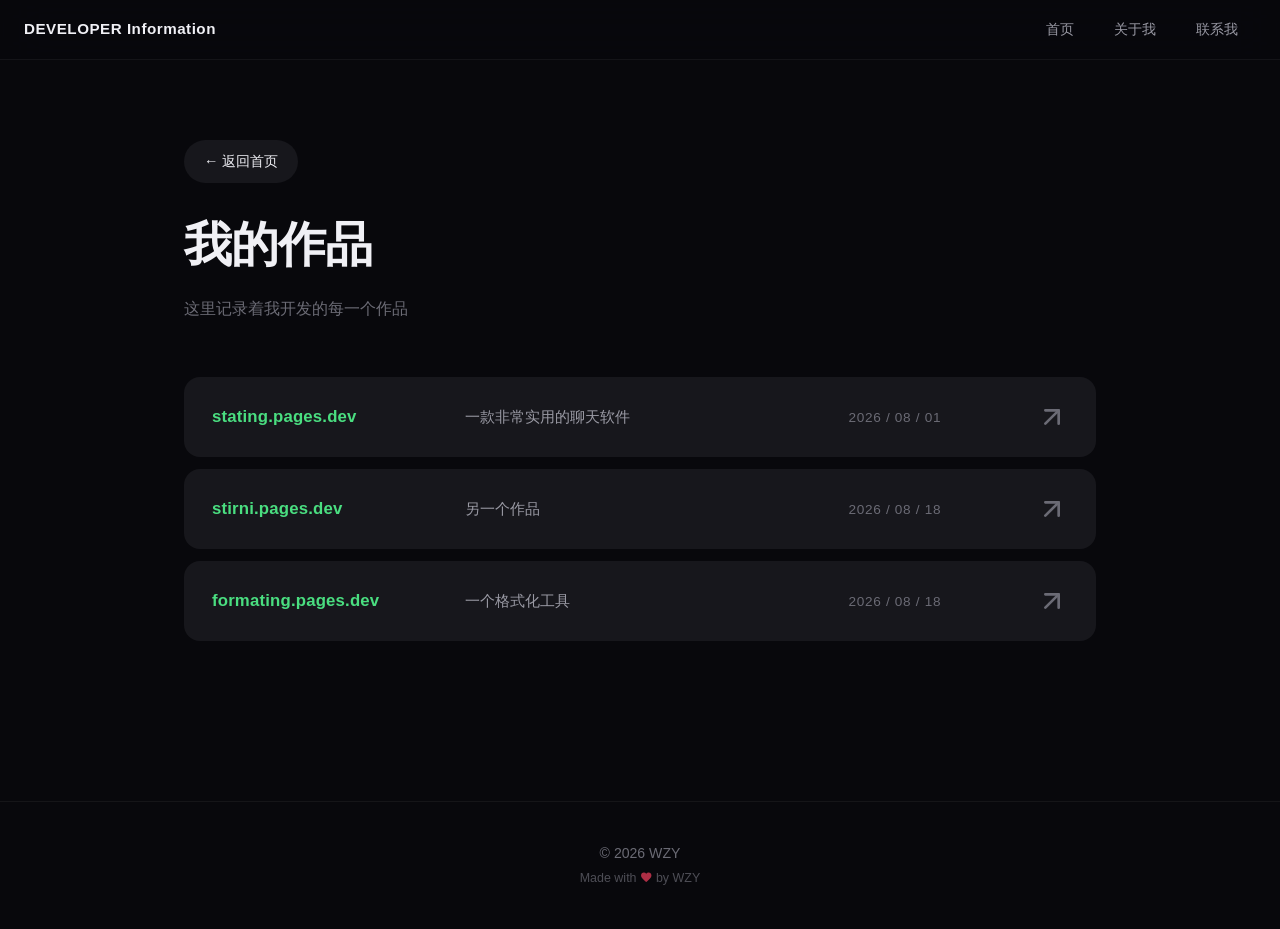
==== commit 8b302b8b: "wzy03: 更新 index.html、projects.html、resume.html 三个页面" ====
--- a/projects.html
+++ b/projects.html
@@ -6,6 +6,7 @@
     <meta name="description" content="WZY 的作品列表">
     <title>我的作品 · WZY</title>
     <link rel="stylesheet" href="css/style.css?v=26">
+    <link rel="stylesheet" href="css/loading.css?v=21">
     <style>
         body {
             min-height: 100vh;
@@ -210,11 +211,12 @@
 
     <footer class="footer">
         <div class="container">
-            <p>®️ 2026 WZY</p>
-            <p class="footer-sub">Made with ❤️ by WZY</p>
+            <p>&copy; 2026 WZY</p>
+            <p class="footer-sub">Made with <svg class="ico ico-heart" viewBox="0 0 24 24" fill="currentColor"><path d="M12 21.35l-1.45-1.32C5.4 15.36 2 12.28 2 8.5 2 5.42 4.42 3 7.5 3c1.74 0 3.41.81 4.5 2.09C13.09 3.81 14.76 3 16.5 3 19.58 3 22 5.42 22 8.5c0 3.78-3.4 6.86-8.55 11.54L12 21.35z"/></svg> by WZY</p>
         </div>
     </footer>
 
+    <script src="js/loading.js?v=21"></script>
     <script src="js/main.js?v=24"></script>
 </body>
 </html>
--- a/css/style.css
+++ b/css/style.css
@@ -1,1017 +1,1040 @@
-/* ============================================
-   WZY 个人名片 - Trae.cn 风格
-   深色主题 · 粒子点阵 · 液态玻璃
-   ============================================ */
-
-/* ---------- CSS 变量 ---------- */
-:root {
-    --bg: #08080c;
-    --bg-elevated: #111118;
-    --surface: rgba(20, 20, 24, 0.6);
-    --surface-strong: rgba(28, 28, 34, 0.75);
-    --text: #f0f0f5;
-    --text-secondary: #9a9aa4;
-    --text-tertiary: #6b6b75;
-    --accent: #4ADE80;
-    --accent-dark: #22c55e;
-    --accent-glow: rgba(74, 222, 128, 0.35);
-
-    --glass-bg: rgba(18, 18, 22, 0.55);
-    --glass-border: rgba(255, 255, 255, 0.07);
-    --glass-border-hover: rgba(255, 255, 255, 0.14);
-
-    --shadow-card: 0 8px 32px rgba(0, 0, 0, 0.45);
-    --shadow-hover: 0 16px 48px rgba(0, 0, 0, 0.55);
-    --shadow-accent: 0 8px 24px var(--accent-glow);
-
-    --radius-sm: 12px;
-    --radius-md: 18px;
-    --radius-lg: 24px;
-    --radius-full: 9999px;
-
-    --nav-height: 60px;
-    --transition: 0.3s cubic-bezier(0.4, 0, 0.2, 1);
-}
-
-/* ---------- Reset ---------- */
-*,
-*::before,
-*::after {
-    margin: 0;
-    padding: 0;
-    box-sizing: border-box;
-}
-
-html {
-    scroll-behavior: smooth;
-    scroll-padding-top: var(--nav-height);
-    -webkit-font-smoothing: antialiased;
-    -moz-osx-font-smoothing: grayscale;
-}
-
-body {
-    font-family: -apple-system, BlinkMacSystemFont, "SF Pro Display", "PingFang SC",
-        "Helvetica Neue", "Microsoft YaHei", sans-serif;
-    background-color: var(--bg);
-    color: var(--text);
-    line-height: 1.6;
-    overflow-x: hidden;
-    min-height: 100vh;
-}
-
-a {
-    text-decoration: none;
-    color: inherit;
-}
-
-ul {
-    list-style: none;
-}
-
-button {
-    font-family: inherit;
-    cursor: pointer;
-    border: none;
-    background: none;
-}
-
-.container {
-    max-width: 960px;
-    margin: 0 auto;
-    padding: 0 24px;
-}
-
-/* ---------- 地球 Canvas（背景层） ---------- */
-#particleCanvas {
-    position: fixed;
-    inset: 0;
-    width: 100vw;
-    height: 100vh;
-    z-index: 5;
-    pointer-events: none;
-    background: transparent;
-    cursor: grab;
-    transition: opacity 0.3s ease-out;
-}
-
-#particleCanvas:active {
-    cursor: grabbing;
-}
-
-/* ---------- 内容层 ---------- */
-.navbar,
-.hero,
-.section,
-.footer,
-.toast {
-    position: relative;
-    z-index: 10;
-}
-
-/* 导航栏滚动增强毛玻璃 */
-.navbar.scrolled {
-    background: rgba(8, 8, 12, 0.85);
-    backdrop-filter: blur(32px) saturate(200%);
-    -webkit-backdrop-filter: blur(32px) saturate(200%);
-    border-bottom: 1px solid rgba(255, 255, 255, 0.08);
-}
-
-/* ---------- 液态玻璃卡片 ---------- */
-.glass-card {
-    position: relative;
-    overflow: hidden;
-    border-radius: var(--radius-md);
-    background: var(--surface-strong);
-    border: 1px solid var(--glass-border);
-    box-shadow: var(--shadow-card);
-    transition: transform var(--transition), box-shadow var(--transition), border-color var(--transition);
-    contain: layout paint style;
-}
-
-.glass-card > * {
-    position: relative;
-    z-index: 1;
-}
-
-/* ---------- 导航栏 ---------- */
-.navbar {
-    position: fixed;
-    top: 0;
-    left: 0;
-    right: 0;
-    height: var(--nav-height);
-    z-index: 100;
-    background: rgba(8, 8, 12, 0.55);
-    backdrop-filter: blur(24px) saturate(180%);
-    -webkit-backdrop-filter: blur(24px) saturate(180%);
-    border-bottom: 1px solid rgba(255, 255, 255, 0.05);
-    transition: background var(--transition);
-}
-
-.navbar.scrolled {
-    background: rgba(8, 8, 12, 0.85);
-}
-
-.nav-container {
-    width: 100%;
-    margin: 0;
-    padding: 0 24px;
-    height: 100%;
-    display: flex;
-    align-items: center;
-    justify-content: space-between;
-}
-
-.nav-logo {
-    font-size: 0.95rem;
-    font-weight: 700;
-    color: var(--text);
-    letter-spacing: 0.5px;
-    text-align: left;
-    text-transform: none;
-}
-
-.nav-menu {
-    display: flex;
-    gap: 4px;
-}
-
-.nav-link {
-    display: inline-block;
-    padding: 8px 18px;
-    font-size: 0.9rem;
-    font-weight: 500;
-    color: var(--text-secondary);
-    border-radius: var(--radius-full);
-    transition: all var(--transition);
-}
-
-.nav-link:hover {
-    color: var(--text);
-    background: rgba(255, 255, 255, 0.05);
-}
-
-.nav-link.active {
-    color: #0a0a0a;
-    background: var(--accent);
-    box-shadow: var(--shadow-accent);
-}
-
-.nav-toggle {
-    display: none;
-    flex-direction: column;
-    gap: 5px;
-    padding: 8px;
-}
-
-.nav-toggle span {
-    display: block;
-    width: 24px;
-    height: 2px;
-    background: var(--text);
-    border-radius: 2px;
-    transition: var(--transition);
-}
-
-.nav-toggle.open span:nth-child(1) {
-    transform: translateY(7px) rotate(45deg);
-}
-
-.nav-toggle.open span:nth-child(2) {
-    opacity: 0;
-}
-
-.nav-toggle.open span:nth-child(3) {
-    transform: translateY(-7px) rotate(-45deg);
-}
-
-/* ---------- Hero 区域 ---------- */
-.hero {
-    min-height: 100vh;
-    display: flex;
-    align-items: center;
-    justify-content: flex-start;
-    padding: calc(var(--nav-height) + 40px) 14vw 60px 5vw;
-    position: relative;
-    z-index: 10;
-}
-
-.hero-content {
-    max-width: 660px;
-    width: 100%;
-    text-align: center;
-    position: relative;
-    z-index: 20;
-}
-
-.hero-name {
-    font-size: clamp(2.5rem, 7vw, 5rem);
-    font-weight: 800;
-    letter-spacing: -2px;
-    line-height: 1.1;
-    margin-bottom: 52px;
-    color: #ffffff;
-    display: block;
-    width: 100%;
-}
-
-.hero-tagline {
-    position: relative;
-    display: block;
-    font-size: clamp(1.1rem, 2.5vw, 1.6rem);
-    font-weight: 600;
-    margin-bottom: 60px;
-    letter-spacing: -0.3px;
-    line-height: 1.4;
-    width: 100%;
-    white-space: nowrap;
-}
-
-.hero-desc {
-    margin-bottom: 76px;
-    display: flex;
-    gap: 40px;
-    justify-content: center;
-    align-items: baseline;
-    flex-wrap: wrap;
-}
-
-.hero-desc p {
-    font-size: 1.05rem;
-    line-height: 1.8;
-    margin-bottom: 0;
-    color: var(--text-secondary);
-    max-width: 100%;
-}
-
-.hero-actions {
-    display: flex;
-    gap: 14px;
-    flex-wrap: wrap;
-    justify-content: center;
-}
-
-/* ---------- 按钮 ---------- */
-.btn {
-    display: inline-flex;
-    align-items: center;
-    justify-content: center;
-    padding: 13px 28px;
-    font-size: 0.92rem;
-    font-weight: 600;
-    border-radius: var(--radius-full);
-    transition: transform var(--transition), box-shadow var(--transition), background var(--transition);
-    cursor: pointer;
-}
-
-.btn-primary {
-    background: var(--accent);
-    color: #0a0a0a;
-    box-shadow: var(--shadow-accent);
-}
-
-.btn-primary:hover {
-    transform: translateY(-2px);
-    background: #5eeb92;
-    box-shadow: 0 12px 32px var(--accent-glow);
-}
-
-.btn-primary:active {
-    transform: translateY(0);
-}
-
-.btn-secondary {
-    background: rgba(255, 255, 255, 0.06);
-    color: var(--text);
-    border: 1px solid rgba(255, 255, 255, 0.12);
-}
-
-.btn-secondary:hover {
-    background: rgba(255, 255, 255, 0.1);
-    border-color: rgba(255, 255, 255, 0.22);
-    transform: translateY(-2px);
-}
-
-/* ---------- 通用 Section ---------- */
-.section {
-    padding: 80px 0;
-    position: relative;
-    z-index: 10;
-    content-visibility: auto;
-    contain-intrinsic-size: auto 600px;
-}
-
-.section-title {
-    font-size: 1.8rem;
-    font-weight: 700;
-    text-align: center;
-    margin-bottom: 8px;
-    color: var(--text);
-}
-
-.section-subtitle {
-    text-align: center;
-    color: var(--text-secondary);
-    font-size: 0.95rem;
-    margin-bottom: 48px;
-}
-
-/* ---------- 关于我 ---------- */
-.about-grid {
-    display: grid;
-    grid-template-columns: 1fr 1fr;
-    gap: 24px;
-    align-items: stretch;
-}
-
-.about-text {
-    padding: 32px;
-}
-
-.about-text p {
-    color: var(--text-secondary);
-    font-size: 0.95rem;
-    margin-bottom: 14px;
-}
-
-.about-text p:last-child {
-    margin-bottom: 0;
-}
-
-.about-text strong {
-    color: var(--accent);
-    font-weight: 600;
-}
-
-.site-tile {
-    display: flex;
-    align-items: center;
-    gap: 18px;
-    padding: 28px 32px;
-    cursor: pointer;
-    text-decoration: none;
-    color: var(--text);
-}
-
-.site-tile:hover {
-    transform: translateY(-4px);
-    border-color: var(--glass-border-hover);
-    box-shadow: var(--shadow-hover);
-}
-
-.tile-icon {
-    width: 50px;
-    height: 50px;
-    border-radius: var(--radius-sm);
-    background: linear-gradient(135deg, var(--accent), var(--accent-dark));
-    display: flex;
-    align-items: center;
-    justify-content: center;
-    color: #0a0a0a;
-    flex-shrink: 0;
-    box-shadow: 0 6px 16px var(--accent-glow);
-}
-
-.tile-icon svg {
-    width: 24px;
-    height: 24px;
-}
-
-.tile-info {
-    flex: 1;
-    min-width: 0;
-}
-
-.tile-info h3 {
-    font-size: 1.08rem;
-    font-weight: 600;
-    margin-bottom: 2px;
-    white-space: nowrap;
-    overflow: hidden;
-    text-overflow: ellipsis;
-}
-
-.tile-info p {
-    font-size: 0.85rem;
-    color: var(--text-secondary);
-}
-
-.tile-arrow {
-    color: var(--text-tertiary);
-    transition: transform var(--transition), color var(--transition);
-    flex-shrink: 0;
-}
-
-.tile-arrow svg {
-    width: 20px;
-    height: 20px;
-}
-
-.site-tile:hover .tile-arrow {
-    color: var(--accent);
-    transform: translate(3px, -3px);
-}
-
-/* ---------- 社交按钮 ---------- */
-.social-grid {
-    display: grid;
-    grid-template-columns: repeat(auto-fill, minmax(260px, 1fr));
-    gap: 16px;
-}
-
-.social-btn {
-    display: flex;
-    align-items: center;
-    gap: 16px;
-    padding: 16px 20px;
-    text-align: left;
-    cursor: pointer;
-    width: 100%;
-    color: var(--text);
-}
-
-.social-btn:hover {
-    transform: translateY(-3px);
-    border-color: var(--glass-border-hover);
-    box-shadow: var(--shadow-hover);
-}
-
-.social-btn:active {
-    transform: translateY(-1px) scale(0.99);
-}
-
-.social-icon {
-    width: 46px;
-    height: 46px;
-    border-radius: var(--radius-sm);
-    background: color-mix(in srgb, var(--brand) 18%, #1a1a20);
-    display: flex;
-    align-items: center;
-    justify-content: center;
-    color: var(--brand);
-    flex-shrink: 0;
-    transition: transform var(--transition);
-    box-shadow: inset 0 1px 0 rgba(255, 255, 255, 0.05);
-}
-
-.social-btn:hover .social-icon {
-    transform: scale(1.08);
-}
-
-.social-icon svg {
-    width: 24px;
-    height: 24px;
-}
-
-.social-info {
-    flex: 1;
-    min-width: 0;
-    display: flex;
-    flex-direction: column;
-}
-
-.social-name {
-    font-size: 0.95rem;
-    font-weight: 600;
-    color: var(--text);
-}
-
-.social-account {
-    font-size: 0.82rem;
-    color: var(--text-secondary);
-    white-space: nowrap;
-    overflow: hidden;
-    text-overflow: ellipsis;
-}
-
-.social-copy {
-    font-size: 0.8rem;
-    font-weight: 600;
-    color: var(--accent);
-    background: rgba(74, 222, 128, 0.1);
-    padding: 5px 12px;
-    border-radius: var(--radius-full);
-    flex-shrink: 0;
-    transition: all var(--transition);
-}
-
-.social-btn:hover .social-copy {
-    background: var(--accent);
-    color: #0a0a0a;
-    box-shadow: var(--shadow-accent);
-}
-
-/* ---------- 页脚 ---------- */
-.footer {
-    text-align: center;
-    padding: 40px 24px;
-    color: var(--text-tertiary);
-    font-size: 0.88rem;
-    border-top: 1px solid rgba(255, 255, 255, 0.05);
-    margin-top: 40px;
-    position: relative;
-    z-index: 1;
-}
-
-.footer-sub {
-    font-size: 0.78rem;
-    margin-top: 4px;
-    opacity: 0.7;
-}
-
-/* ---------- Toast ---------- */
-.toast {
-    position: fixed;
-    bottom: 40px;
-    left: 50%;
-    transform: translateX(-50%) translateY(100px);
-    background: rgba(18, 18, 22, 0.94);
-    backdrop-filter: blur(24px);
-    -webkit-backdrop-filter: blur(24px);
-    color: var(--text);
-    padding: 13px 26px;
-    border-radius: var(--radius-full);
-    font-size: 0.9rem;
-    font-weight: 500;
-    border: 1px solid rgba(255, 255, 255, 0.1);
-    box-shadow: 0 8px 32px rgba(0, 0, 0, 0.55);
-    opacity: 0;
-    transition: all 0.4s cubic-bezier(0.4, 0, 0.2, 1);
-    z-index: 1000;
-    pointer-events: none;
-    white-space: nowrap;
-    max-width: 90vw;
-    overflow: hidden;
-    text-overflow: ellipsis;
-}
-
-.toast.show {
-    opacity: 1;
-    transform: translateX(-50%) translateY(0);
-}
-
-/* ---------- 动画 ---------- */
-.fade-in {
-    animation: fadeInUp 1.2s cubic-bezier(0.4, 0, 0.2, 1) both;
-}
-
-@keyframes fadeInUp {
-    from {
-        opacity: 0;
-        transform: translateY(30px);
-    }
-    to {
-        opacity: 1;
-        transform: translateY(0);
-    }
-}
-
-.reveal {
-    opacity: 0;
-    transform: translateY(24px);
-    transition: opacity 0.7s cubic-bezier(0.4, 0, 0.2, 1),
-                transform 0.7s cubic-bezier(0.4, 0, 0.2, 1);
-}
-
-.reveal.visible {
-    opacity: 1;
-    transform: translateY(0);
-}
-
-/* ---------- 响应式 ---------- */
-@media (max-width: 768px) {
-    .nav-toggle {
-        display: flex;
-    }
-
-    .nav-menu {
-        position: fixed;
-        top: var(--nav-height);
-        left: 16px;
-        right: 16px;
-        flex-direction: column;
-        gap: 4px;
-        padding: 12px;
-        background: rgba(18, 18, 22, 0.94);
-        backdrop-filter: blur(24px);
-        -webkit-backdrop-filter: blur(24px);
-        border: 1px solid rgba(255, 255, 255, 0.07);
-        border-radius: var(--radius-md);
-        box-shadow: var(--shadow-card);
-        transform: translateY(-20px) scale(0.95);
-        opacity: 0;
-        pointer-events: none;
-        transition: all var(--transition);
-    }
-
-    .nav-menu.open {
-        transform: translateY(0) scale(1);
-        opacity: 1;
-        pointer-events: auto;
-    }
-
-    .nav-link {
-        display: block;
-        padding: 12px 18px;
-        text-align: center;
-    }
-
-    .hero {
-        min-height: 100vh;
-        padding-top: calc(var(--nav-height) + 16px);
-        padding-left: 20px;
-        padding-right: 20px;
-        padding-bottom: 40px;
-        justify-content: flex-start;
-        align-items: center;
-        flex-direction: column;
-        gap: 0;
-    }
-
-    .hero-content {
-        text-align: center;
-        max-width: 100%;
-        margin-bottom: 32px;
-    }
-
-    .hero-name {
-        letter-spacing: -1.5px;
-        margin-bottom: 16px;
-        font-size: clamp(2.8rem, 12vw, 4rem);
-    }
-
-    .hero-tagline {
-        margin-bottom: 24px;
-        font-size: clamp(1rem, 5vw, 1.3rem);
-    }
-
-    .hero-desc {
-        display: none;
-    }
-
-    .hero-actions {
-        justify-content: center;
-        margin-bottom: 0;
-    }
-
-    .section {
-        padding: 60px 0;
-    }
-
-    .section-title {
-        font-size: 1.5rem;
-    }
-
-    .about-grid {
-        grid-template-columns: 1fr;
-    }
-
-    .social-grid {
-        grid-template-columns: 1fr;
-    }
-}
-
-@media (max-width: 420px) {
-    .hero-actions {
-        flex-direction: column;
-        width: 100%;
-    }
-
-    .btn {
-        width: 100%;
-    }
-
-    .social-btn {
-        padding: 14px 16px;
-    }
-
-    .hero-name {
-        font-size: clamp(2.2rem, 10vw, 3.5rem);
-    }
-}
-
-/* ---------- 降低动态偏好 ---------- */
-@media (prefers-reduced-motion: reduce) {
-    *,
-    *::before,
-    *::after {
-        animation-duration: 0.01ms !important;
-        animation-iteration-count: 1 !important;
-        transition-duration: 0.01ms !important;
-        scroll-behavior: auto !important;
-    }
-
-    #particleCanvas {
-        display: none;
-    }
-}
-
-/* ============================================
-   新增功能样式
-   ============================================ */
-
-/* ---------- 浅色主题 ---------- */
-:root {
-    --canvas-bg: #08080c;
-}
-
-[data-theme="light"] {
-    --bg: #f2f4f8;
-    --bg-elevated: #ffffff;
-    --surface: rgba(255, 255, 255, 0.6);
-    --surface-strong: rgba(255, 255, 255, 0.7);
-    --text: #1d1d1f;
-    --text-secondary: #6e6e73;
-    --text-tertiary: #aeaeb2;
-    --accent: #22c55e;
-    --accent-dark: #16a34a;
-    --accent-glow: rgba(34, 197, 94, 0.25);
-
-    --glass-bg: rgba(255, 255, 255, 0.55);
-    --glass-border: rgba(255, 255, 255, 0.8);
-    --glass-border-hover: rgba(34, 197, 94, 0.3);
-
-    --shadow-card: 0 8px 32px rgba(31, 38, 135, 0.08);
-    --shadow-hover: 0 16px 48px rgba(34, 197, 94, 0.12);
-    --shadow-accent: 0 8px 24px var(--accent-glow);
-
-    --canvas-bg: #f2f4f8;
-}
-
-[data-theme="light"] .navbar {
-    background: rgba(242, 244, 248, 0.6);
-    border-bottom: 1px solid rgba(0, 0, 0, 0.05);
-}
-
-[data-theme="light"] .navbar.scrolled {
-    background: rgba(255, 255, 255, 0.8);
-    border-bottom: 1px solid rgba(0, 0, 0, 0.06);
-}
-
-[data-theme="light"] .nav-link.active {
-    color: #ffffff;
-}
-
-[data-theme="light"] .nav-link:hover {
-    background: rgba(34, 197, 94, 0.08);
-}
-
-[data-theme="light"] .hero-name {
-    color: #1d1d1f;
-}
-
-[data-theme="light"] .btn-primary {
-    color: #ffffff;
-}
-
-[data-theme="light"] .btn-secondary {
-    background: rgba(255, 255, 255, 0.7);
-    border: 1px solid rgba(0, 0, 0, 0.1);
-    color: var(--text);
-}
-
-[data-theme="light"] .btn-secondary:hover {
-    background: rgba(34, 197, 94, 0.08);
-    border-color: var(--accent);
-}
-
-[data-theme="light"] .social-icon {
-    background: color-mix(in srgb, var(--brand) 12%, white);
-}
-
-[data-theme="light"] .social-copy {
-    background: rgba(34, 197, 94, 0.1);
-}
-
-[data-theme="light"] .toast {
-    background: rgba(255, 255, 255, 0.95);
-    border: 1px solid rgba(0, 0, 0, 0.08);
-    color: var(--text);
-    box-shadow: 0 8px 32px rgba(0, 0, 0, 0.12);
-}
-
-[data-theme="light"] .footer {
-    border-top: 1px solid rgba(0, 0, 0, 0.06);
-}
-
-[data-theme="light"] .nav-menu {
-    background: rgba(255, 255, 255, 0.95);
-    border: 1px solid rgba(0, 0, 0, 0.06);
-}
-
-/* ---------- 主题切换按钮 ---------- */
-.theme-toggle {
-    width: 40px;
-    height: 40px;
-    border-radius: 50%;
-    display: flex;
-    align-items: center;
-    justify-content: center;
-    color: var(--text-secondary);
-    background: rgba(255, 255, 255, 0.06);
-    border: 1px solid rgba(255, 255, 255, 0.1);
-    transition: all var(--transition);
-    margin-left: 8px;
-    flex-shrink: 0;
-}
-
-[data-theme="light"] .theme-toggle {
-    background: rgba(0, 0, 0, 0.04);
-    border: 1px solid rgba(0, 0, 0, 0.08);
-}
-
-.theme-toggle:hover {
-    color: var(--accent);
-    border-color: var(--accent);
-    transform: rotate(15deg);
-}
-
-.theme-toggle svg {
-    width: 20px;
-    height: 20px;
-    position: absolute;
-    transition: opacity 0.3s ease, transform 0.3s ease;
-}
-
-.theme-toggle .icon-sun {
-    opacity: 0;
-    transform: rotate(-90deg) scale(0.5);
-}
-
-.theme-toggle .icon-moon {
-    opacity: 1;
-    transform: rotate(0) scale(1);
-}
-
-[data-theme="light"] .theme-toggle .icon-sun {
-    opacity: 1;
-    transform: rotate(0) scale(1);
-}
-
-[data-theme="light"] .theme-toggle .icon-moon {
-    opacity: 0;
-    transform: rotate(90deg) scale(0.5);
-}
-
-/* ---------- 回到顶部按钮 ---------- */
-.back-to-top {
-    position: fixed;
-    bottom: 32px;
-    right: 32px;
-    width: 48px;
-    height: 48px;
-    border-radius: 50%;
-    background: var(--surface-strong);
-    backdrop-filter: blur(20px);
-    -webkit-backdrop-filter: blur(20px);
-    border: 1px solid var(--glass-border);
-    box-shadow: var(--shadow-card);
-    color: var(--accent);
-    display: flex;
-    align-items: center;
-    justify-content: center;
-    z-index: 9999;
-    opacity: 0;
-    transform: translateY(20px) scale(0.8);
-    pointer-events: none;
-    transition: all var(--transition);
-    cursor: pointer;
-}
-
-.back-to-top.show {
-    opacity: 1;
-    transform: translateY(0) scale(1);
-    pointer-events: auto;
-}
-
-.back-to-top:hover {
-    background: var(--accent);
-    color: #ffffff;
-    border-color: var(--accent);
-    box-shadow: var(--shadow-accent);
-    transform: translateY(-3px) scale(1.05);
-}
-
-.back-to-top svg {
-    width: 22px;
-    height: 22px;
-}
-
-/* ---------- 页脚新布局 ---------- */
-.footer-content {
-    display: flex;
-    align-items: center;
-    justify-content: center;
-    gap: 40px;
-    flex-wrap: wrap;
-}
-
-.footer-qr {
-    display: flex;
-    flex-direction: column;
-    align-items: center;
-    gap: 8px;
-}
-
-.footer-qr img {
-    width: 88px;
-    height: 88px;
-    border-radius: var(--radius-sm);
-    background: #ffffff;
-    padding: 6px;
-    box-shadow: 0 4px 16px rgba(0, 0, 0, 0.15);
-}
-
-.footer-qr span {
-    font-size: 0.78rem;
-    color: var(--text-tertiary);
-}
-
-.footer-info {
-    text-align: left;
-}
-
-.footer-info p {
-    margin: 0;
-}
-
-.footer-visit {
-    font-size: 0.82rem;
-    color: var(--text-secondary);
-    margin-top: 6px !important;
-}
-
-.footer-visit span {
-    color: var(--accent);
-    font-weight: 600;
-}
-
-/* ---------- 响应式补充 ---------- */
-@media (max-width: 768px) {
-    .theme-toggle {
-        width: 36px;
-        height: 36px;
-        margin-left: 4px;
-    }
-
-    .theme-toggle svg {
-        width: 18px;
-        height: 18px;
-    }
-
-    .back-to-top {
-        bottom: 20px;
-        right: 20px;
-        width: 42px;
-        height: 42px;
-    }
-
-    .footer-content {
-        gap: 24px;
-        flex-direction: column-reverse;
-    }
-
-    .footer-info {
-        text-align: center;
-    }
-}
+/* ============================================
+   WZY 个人名片 - Trae.cn 风格
+   深色主题 · 粒子点阵 · 液态玻璃
+   ============================================ */
+
+/* ---------- CSS 变量 ---------- */
+:root {
+    --bg: #08080c;
+    --bg-elevated: #111118;
+    --surface: rgba(20, 20, 24, 0.6);
+    --surface-strong: rgba(28, 28, 34, 0.75);
+    --text: #f0f0f5;
+    --text-secondary: #9a9aa4;
+    --text-tertiary: #6b6b75;
+    --accent: #4ADE80;
+    --accent-dark: #22c55e;
+    --accent-glow: rgba(74, 222, 128, 0.35);
+
+    --glass-bg: rgba(18, 18, 22, 0.55);
+    --glass-border: rgba(255, 255, 255, 0.07);
+    --glass-border-hover: rgba(255, 255, 255, 0.14);
+
+    --shadow-card: 0 8px 32px rgba(0, 0, 0, 0.45);
+    --shadow-hover: 0 16px 48px rgba(0, 0, 0, 0.55);
+    --shadow-accent: 0 8px 24px var(--accent-glow);
+
+    --radius-sm: 12px;
+    --radius-md: 18px;
+    --radius-lg: 24px;
+    --radius-full: 9999px;
+
+    --nav-height: 60px;
+    --transition: 0.3s cubic-bezier(0.4, 0, 0.2, 1);
+}
+
+/* ---------- Reset ---------- */
+*,
+*::before,
+*::after {
+    margin: 0;
+    padding: 0;
+    box-sizing: border-box;
+}
+
+html {
+    scroll-behavior: smooth;
+    scroll-padding-top: var(--nav-height);
+    -webkit-font-smoothing: antialiased;
+    -moz-osx-font-smoothing: grayscale;
+}
+
+body {
+    font-family: -apple-system, BlinkMacSystemFont, "SF Pro Display", "PingFang SC",
+        "Helvetica Neue", "Microsoft YaHei", sans-serif;
+    background-color: var(--bg);
+    color: var(--text);
+    line-height: 1.6;
+    overflow-x: hidden;
+    min-height: 100vh;
+}
+
+a {
+    text-decoration: none;
+    color: inherit;
+}
+
+ul {
+    list-style: none;
+}
+
+button {
+    font-family: inherit;
+    cursor: pointer;
+    border: none;
+    background: none;
+}
+
+.container {
+    max-width: 960px;
+    margin: 0 auto;
+    padding: 0 24px;
+}
+
+/* ---------- 地球 Canvas（背景层） ---------- */
+#particleCanvas {
+    position: fixed;
+    inset: 0;
+    width: 100vw;
+    height: 100vh;
+    z-index: 5;
+    pointer-events: none;
+    background: transparent;
+    cursor: grab;
+    transition: opacity 0.3s ease-out;
+}
+
+#particleCanvas:active {
+    cursor: grabbing;
+}
+
+/* ---------- 内容层 ---------- */
+.navbar,
+.hero,
+.section,
+.footer,
+.toast {
+    position: relative;
+    z-index: 10;
+}
+
+/* 导航栏滚动增强毛玻璃 */
+.navbar.scrolled {
+    background: rgba(8, 8, 12, 0.85);
+    backdrop-filter: blur(32px) saturate(200%);
+    -webkit-backdrop-filter: blur(32px) saturate(200%);
+    border-bottom: 1px solid rgba(255, 255, 255, 0.08);
+}
+
+/* ---------- 液态玻璃卡片 ---------- */
+.glass-card {
+    position: relative;
+    overflow: hidden;
+    border-radius: var(--radius-md);
+    background: var(--surface-strong);
+    border: 1px solid var(--glass-border);
+    box-shadow: var(--shadow-card);
+    transition: transform var(--transition), box-shadow var(--transition), border-color var(--transition);
+    contain: layout paint style;
+}
+
+.glass-card > * {
+    position: relative;
+    z-index: 1;
+}
+
+/* ---------- 导航栏 ---------- */
+.navbar {
+    position: fixed;
+    top: 0;
+    left: 0;
+    right: 0;
+    height: var(--nav-height);
+    z-index: 100;
+    background: rgba(8, 8, 12, 0.55);
+    backdrop-filter: blur(24px) saturate(180%);
+    -webkit-backdrop-filter: blur(24px) saturate(180%);
+    border-bottom: 1px solid rgba(255, 255, 255, 0.05);
+    transition: background var(--transition);
+}
+
+.navbar.scrolled {
+    background: rgba(8, 8, 12, 0.85);
+}
+
+.nav-container {
+    width: 100%;
+    margin: 0;
+    padding: 0 24px;
+    height: 100%;
+    display: flex;
+    align-items: center;
+    justify-content: space-between;
+}
+
+.nav-logo {
+    font-size: 0.95rem;
+    font-weight: 700;
+    color: var(--text);
+    letter-spacing: 0.5px;
+    text-align: left;
+    text-transform: none;
+}
+
+.nav-menu {
+    display: flex;
+    gap: 4px;
+}
+
+.nav-link {
+    display: inline-block;
+    padding: 8px 18px;
+    font-size: 0.9rem;
+    font-weight: 500;
+    color: var(--text-secondary);
+    border-radius: var(--radius-full);
+    transition: all var(--transition);
+}
+
+.nav-link:hover {
+    color: var(--text);
+    background: rgba(255, 255, 255, 0.05);
+}
+
+.nav-link.active {
+    color: #0a0a0a;
+    background: var(--accent);
+    box-shadow: var(--shadow-accent);
+}
+
+.nav-toggle {
+    display: none;
+    flex-direction: column;
+    gap: 5px;
+    padding: 8px;
+}
+
+.nav-toggle span {
+    display: block;
+    width: 24px;
+    height: 2px;
+    background: var(--text);
+    border-radius: 2px;
+    transition: var(--transition);
+}
+
+.nav-toggle.open span:nth-child(1) {
+    transform: translateY(7px) rotate(45deg);
+}
+
+.nav-toggle.open span:nth-child(2) {
+    opacity: 0;
+}
+
+.nav-toggle.open span:nth-child(3) {
+    transform: translateY(-7px) rotate(-45deg);
+}
+
+/* ---------- Hero 区域 ---------- */
+.hero {
+    min-height: 100vh;
+    display: flex;
+    align-items: center;
+    justify-content: flex-start;
+    padding: calc(var(--nav-height) + 40px) 14vw 60px 5vw;
+    position: relative;
+    z-index: 10;
+}
+
+.hero-content {
+    max-width: 660px;
+    width: 100%;
+    text-align: center;
+    position: relative;
+    z-index: 20;
+}
+
+.hero-name {
+    font-size: clamp(2.5rem, 7vw, 5rem);
+    font-weight: 800;
+    letter-spacing: -2px;
+    line-height: 1.1;
+    margin-bottom: 52px;
+    color: #ffffff;
+    display: block;
+    width: 100%;
+}
+
+.hero-tagline {
+    position: relative;
+    display: block;
+    font-size: clamp(1.1rem, 2.5vw, 1.6rem);
+    font-weight: 600;
+    margin-bottom: 60px;
+    letter-spacing: -0.3px;
+    line-height: 1.4;
+    width: 100%;
+    white-space: nowrap;
+}
+
+.hero-desc {
+    margin-bottom: 76px;
+    display: flex;
+    gap: 40px;
+    justify-content: center;
+    align-items: baseline;
+    flex-wrap: wrap;
+}
+
+.hero-desc p {
+    font-size: 1.05rem;
+    line-height: 1.8;
+    margin-bottom: 0;
+    color: var(--text-secondary);
+    max-width: 100%;
+}
+
+.hero-actions {
+    display: flex;
+    gap: 14px;
+    flex-wrap: wrap;
+    justify-content: center;
+}
+
+/* ---------- 按钮 ---------- */
+.btn {
+    display: inline-flex;
+    align-items: center;
+    justify-content: center;
+    padding: 13px 28px;
+    font-size: 0.92rem;
+    font-weight: 600;
+    border-radius: var(--radius-full);
+    transition: transform var(--transition), box-shadow var(--transition), background var(--transition);
+    cursor: pointer;
+}
+
+.btn-primary {
+    background: var(--accent);
+    color: #0a0a0a;
+    box-shadow: var(--shadow-accent);
+}
+
+.btn-primary:hover {
+    transform: translateY(-2px);
+    background: #5eeb92;
+    box-shadow: 0 12px 32px var(--accent-glow);
+}
+
+.btn-primary:active {
+    transform: translateY(0);
+}
+
+.btn-secondary {
+    background: rgba(255, 255, 255, 0.06);
+    color: var(--text);
+    border: 1px solid rgba(255, 255, 255, 0.12);
+}
+
+.btn-secondary:hover {
+    background: rgba(255, 255, 255, 0.1);
+    border-color: rgba(255, 255, 255, 0.22);
+    transform: translateY(-2px);
+}
+
+/* ---------- 通用 Section ---------- */
+.section {
+    padding: 80px 0;
+    position: relative;
+    z-index: 10;
+    content-visibility: auto;
+    contain-intrinsic-size: auto 600px;
+}
+
+.section-title {
+    font-size: 1.8rem;
+    font-weight: 700;
+    text-align: center;
+    margin-bottom: 8px;
+    color: var(--text);
+}
+
+.section-subtitle {
+    text-align: center;
+    color: var(--text-secondary);
+    font-size: 0.95rem;
+    margin-bottom: 48px;
+}
+
+/* ---------- 关于我 ---------- */
+.about-grid {
+    display: grid;
+    grid-template-columns: 1fr 1fr;
+    gap: 24px;
+    align-items: stretch;
+}
+
+.about-text {
+    padding: 32px;
+}
+
+.about-text p {
+    color: var(--text-secondary);
+    font-size: 0.95rem;
+    margin-bottom: 14px;
+}
+
+.about-text p:last-child {
+    margin-bottom: 0;
+}
+
+.about-text strong {
+    color: var(--accent);
+    font-weight: 600;
+}
+
+.site-tile {
+    display: flex;
+    align-items: center;
+    gap: 18px;
+    padding: 28px 32px;
+    cursor: pointer;
+    text-decoration: none;
+    color: var(--text);
+}
+
+.site-tile:hover {
+    transform: translateY(-4px);
+    border-color: var(--glass-border-hover);
+    box-shadow: var(--shadow-hover);
+}
+
+.tile-icon {
+    width: 50px;
+    height: 50px;
+    border-radius: var(--radius-sm);
+    background: linear-gradient(135deg, var(--accent), var(--accent-dark));
+    display: flex;
+    align-items: center;
+    justify-content: center;
+    color: #0a0a0a;
+    flex-shrink: 0;
+    box-shadow: 0 6px 16px var(--accent-glow);
+}
+
+.tile-icon svg {
+    width: 24px;
+    height: 24px;
+}
+
+.tile-info {
+    flex: 1;
+    min-width: 0;
+}
+
+.tile-info h3 {
+    font-size: 1.08rem;
+    font-weight: 600;
+    margin-bottom: 2px;
+    white-space: nowrap;
+    overflow: hidden;
+    text-overflow: ellipsis;
+}
+
+.tile-info p {
+    font-size: 0.85rem;
+    color: var(--text-secondary);
+}
+
+.tile-arrow {
+    color: var(--text-tertiary);
+    transition: transform var(--transition), color var(--transition);
+    flex-shrink: 0;
+}
+
+.tile-arrow svg {
+    width: 20px;
+    height: 20px;
+}
+
+.site-tile:hover .tile-arrow {
+    color: var(--accent);
+    transform: translate(3px, -3px);
+}
+
+/* ---------- 社交按钮 ---------- */
+.social-grid {
+    display: grid;
+    grid-template-columns: repeat(auto-fill, minmax(260px, 1fr));
+    gap: 16px;
+}
+
+.social-btn {
+    display: flex;
+    align-items: center;
+    gap: 16px;
+    padding: 16px 20px;
+    text-align: left;
+    cursor: pointer;
+    width: 100%;
+    color: var(--text);
+}
+
+.social-btn:hover {
+    transform: translateY(-3px);
+    border-color: var(--glass-border-hover);
+    box-shadow: var(--shadow-hover);
+}
+
+.social-btn:active {
+    transform: translateY(-1px) scale(0.99);
+}
+
+.social-icon {
+    width: 46px;
+    height: 46px;
+    border-radius: var(--radius-sm);
+    background: color-mix(in srgb, var(--brand) 18%, #1a1a20);
+    display: flex;
+    align-items: center;
+    justify-content: center;
+    color: var(--brand);
+    flex-shrink: 0;
+    transition: transform var(--transition);
+    box-shadow: inset 0 1px 0 rgba(255, 255, 255, 0.05);
+}
+
+.social-btn:hover .social-icon {
+    transform: scale(1.08);
+}
+
+.social-icon svg {
+    width: 24px;
+    height: 24px;
+}
+
+.social-info {
+    flex: 1;
+    min-width: 0;
+    display: flex;
+    flex-direction: column;
+}
+
+.social-name {
+    font-size: 0.95rem;
+    font-weight: 600;
+    color: var(--text);
+}
+
+.social-account {
+    font-size: 0.82rem;
+    color: var(--text-secondary);
+    white-space: nowrap;
+    overflow: hidden;
+    text-overflow: ellipsis;
+}
+
+.social-copy {
+    font-size: 0.8rem;
+    font-weight: 600;
+    color: var(--accent);
+    background: rgba(74, 222, 128, 0.1);
+    padding: 5px 12px;
+    border-radius: var(--radius-full);
+    flex-shrink: 0;
+    transition: all var(--transition);
+}
+
+.social-btn:hover .social-copy {
+    background: var(--accent);
+    color: #0a0a0a;
+    box-shadow: var(--shadow-accent);
+}
+
+/* ---------- 页脚 ---------- */
+.footer {
+    text-align: center;
+    padding: 40px 24px;
+    color: var(--text-tertiary);
+    font-size: 0.88rem;
+    border-top: 1px solid rgba(255, 255, 255, 0.05);
+    margin-top: 40px;
+    position: relative;
+    z-index: 1;
+}
+
+.footer-sub {
+    font-size: 0.78rem;
+    margin-top: 4px;
+    opacity: 0.7;
+}
+
+/* ---------- Toast ---------- */
+.toast {
+    position: fixed;
+    bottom: 40px;
+    left: 50%;
+    transform: translateX(-50%) translateY(100px);
+    background: rgba(18, 18, 22, 0.94);
+    backdrop-filter: blur(24px);
+    -webkit-backdrop-filter: blur(24px);
+    color: var(--text);
+    padding: 13px 26px;
+    border-radius: var(--radius-full);
+    font-size: 0.9rem;
+    font-weight: 500;
+    border: 1px solid rgba(255, 255, 255, 0.1);
+    box-shadow: 0 8px 32px rgba(0, 0, 0, 0.55);
+    opacity: 0;
+    transition: all 0.4s cubic-bezier(0.4, 0, 0.2, 1);
+    z-index: 1000;
+    pointer-events: none;
+    white-space: nowrap;
+    max-width: 90vw;
+    overflow: hidden;
+    text-overflow: ellipsis;
+}
+
+.toast.show {
+    opacity: 1;
+    transform: translateX(-50%) translateY(0);
+}
+
+/* ---------- 动画 ---------- */
+.fade-in {
+    animation: fadeInUp 1.2s cubic-bezier(0.4, 0, 0.2, 1) both;
+}
+
+@keyframes fadeInUp {
+    from {
+        opacity: 0;
+        transform: translateY(30px);
+    }
+    to {
+        opacity: 1;
+        transform: translateY(0);
+    }
+}
+
+.reveal {
+    opacity: 0;
+    transform: translateY(24px);
+    transition: opacity 0.7s cubic-bezier(0.4, 0, 0.2, 1),
+                transform 0.7s cubic-bezier(0.4, 0, 0.2, 1);
+}
+
+.reveal.visible {
+    opacity: 1;
+    transform: translateY(0);
+}
+
+/* ---------- 响应式 ---------- */
+@media (max-width: 768px) {
+    .nav-toggle {
+        display: flex;
+    }
+
+    .nav-menu {
+        position: fixed;
+        top: var(--nav-height);
+        left: 16px;
+        right: 16px;
+        flex-direction: column;
+        gap: 4px;
+        padding: 12px;
+        background: rgba(18, 18, 22, 0.94);
+        backdrop-filter: blur(24px);
+        -webkit-backdrop-filter: blur(24px);
+        border: 1px solid rgba(255, 255, 255, 0.07);
+        border-radius: var(--radius-md);
+        box-shadow: var(--shadow-card);
+        transform: translateY(-20px) scale(0.95);
+        opacity: 0;
+        pointer-events: none;
+        transition: all var(--transition);
+    }
+
+    .nav-menu.open {
+        transform: translateY(0) scale(1);
+        opacity: 1;
+        pointer-events: auto;
+    }
+
+    .nav-link {
+        display: block;
+        padding: 12px 18px;
+        text-align: center;
+    }
+
+    .hero {
+        min-height: 100vh;
+        padding-top: calc(var(--nav-height) + 16px);
+        padding-left: 20px;
+        padding-right: 20px;
+        padding-bottom: 40px;
+        justify-content: flex-start;
+        align-items: center;
+        flex-direction: column;
+        gap: 0;
+    }
+
+    .hero-content {
+        text-align: center;
+        max-width: 100%;
+        margin-bottom: 32px;
+    }
+
+    .hero-name {
+        letter-spacing: -1.5px;
+        margin-bottom: 16px;
+        font-size: clamp(2.8rem, 12vw, 4rem);
+    }
+
+    .hero-tagline {
+        margin-bottom: 24px;
+        font-size: clamp(1rem, 5vw, 1.3rem);
+    }
+
+    .hero-desc {
+        display: none;
+    }
+
+    .hero-actions {
+        justify-content: center;
+        margin-bottom: 0;
+    }
+
+    .section {
+        padding: 60px 0;
+    }
+
+    .section-title {
+        font-size: 1.5rem;
+    }
+
+    .about-grid {
+        grid-template-columns: 1fr;
+    }
+
+    .social-grid {
+        grid-template-columns: 1fr;
+    }
+}
+
+@media (max-width: 420px) {
+    .hero-actions {
+        flex-direction: column;
+        width: 100%;
+    }
+
+    .btn {
+        width: 100%;
+    }
+
+    .social-btn {
+        padding: 14px 16px;
+    }
+
+    .hero-name {
+        font-size: clamp(2.2rem, 10vw, 3.5rem);
+    }
+}
+
+/* ---------- 降低动态偏好 ---------- */
+@media (prefers-reduced-motion: reduce) {
+    *,
+    *::before,
+    *::after {
+        animation-duration: 0.01ms !important;
+        animation-iteration-count: 1 !important;
+        transition-duration: 0.01ms !important;
+        scroll-behavior: auto !important;
+    }
+
+    #particleCanvas {
+        display: none;
+    }
+}
+
+/* ============================================
+   新增功能样式
+   ============================================ */
+
+/* ---------- 浅色主题 ---------- */
+:root {
+    --canvas-bg: #08080c;
+}
+
+[data-theme="light"] {
+    --bg: #f2f4f8;
+    --bg-elevated: #ffffff;
+    --surface: rgba(255, 255, 255, 0.6);
+    --surface-strong: rgba(255, 255, 255, 0.7);
+    --text: #1d1d1f;
+    --text-secondary: #6e6e73;
+    --text-tertiary: #aeaeb2;
+    --accent: #22c55e;
+    --accent-dark: #16a34a;
+    --accent-glow: rgba(34, 197, 94, 0.25);
+
+    --glass-bg: rgba(255, 255, 255, 0.55);
+    --glass-border: rgba(255, 255, 255, 0.8);
+    --glass-border-hover: rgba(34, 197, 94, 0.3);
+
+    --shadow-card: 0 8px 32px rgba(31, 38, 135, 0.08);
+    --shadow-hover: 0 16px 48px rgba(34, 197, 94, 0.12);
+    --shadow-accent: 0 8px 24px var(--accent-glow);
+
+    --canvas-bg: #f2f4f8;
+}
+
+[data-theme="light"] .navbar {
+    background: rgba(242, 244, 248, 0.6);
+    border-bottom: 1px solid rgba(0, 0, 0, 0.05);
+}
+
+[data-theme="light"] .navbar.scrolled {
+    background: rgba(255, 255, 255, 0.8);
+    border-bottom: 1px solid rgba(0, 0, 0, 0.06);
+}
+
+[data-theme="light"] .nav-link.active {
+    color: #ffffff;
+}
+
+[data-theme="light"] .nav-link:hover {
+    background: rgba(34, 197, 94, 0.08);
+}
+
+[data-theme="light"] .hero-name {
+    color: #1d1d1f;
+}
+
+[data-theme="light"] .btn-primary {
+    color: #ffffff;
+}
+
+[data-theme="light"] .btn-secondary {
+    background: rgba(255, 255, 255, 0.7);
+    border: 1px solid rgba(0, 0, 0, 0.1);
+    color: var(--text);
+}
+
+[data-theme="light"] .btn-secondary:hover {
+    background: rgba(34, 197, 94, 0.08);
+    border-color: var(--accent);
+}
+
+[data-theme="light"] .social-icon {
+    background: color-mix(in srgb, var(--brand) 12%, white);
+}
+
+[data-theme="light"] .social-copy {
+    background: rgba(34, 197, 94, 0.1);
+}
+
+[data-theme="light"] .toast {
+    background: rgba(255, 255, 255, 0.95);
+    border: 1px solid rgba(0, 0, 0, 0.08);
+    color: var(--text);
+    box-shadow: 0 8px 32px rgba(0, 0, 0, 0.12);
+}
+
+[data-theme="light"] .footer {
+    border-top: 1px solid rgba(0, 0, 0, 0.06);
+}
+
+[data-theme="light"] .nav-menu {
+    background: rgba(255, 255, 255, 0.95);
+    border: 1px solid rgba(0, 0, 0, 0.06);
+}
+
+/* ---------- 主题切换按钮 ---------- */
+.theme-toggle {
+    width: 40px;
+    height: 40px;
+    border-radius: 50%;
+    display: flex;
+    align-items: center;
+    justify-content: center;
+    color: var(--text-secondary);
+    background: rgba(255, 255, 255, 0.06);
+    border: 1px solid rgba(255, 255, 255, 0.1);
+    transition: all var(--transition);
+    margin-left: 8px;
+    flex-shrink: 0;
+}
+
+[data-theme="light"] .theme-toggle {
+    background: rgba(0, 0, 0, 0.04);
+    border: 1px solid rgba(0, 0, 0, 0.08);
+}
+
+.theme-toggle:hover {
+    color: var(--accent);
+    border-color: var(--accent);
+    transform: rotate(15deg);
+}
+
+.theme-toggle svg {
+    width: 20px;
+    height: 20px;
+    position: absolute;
+    transition: opacity 0.3s ease, transform 0.3s ease;
+}
+
+.theme-toggle .icon-sun {
+    opacity: 0;
+    transform: rotate(-90deg) scale(0.5);
+}
+
+.theme-toggle .icon-moon {
+    opacity: 1;
+    transform: rotate(0) scale(1);
+}
+
+[data-theme="light"] .theme-toggle .icon-sun {
+    opacity: 1;
+    transform: rotate(0) scale(1);
+}
+
+[data-theme="light"] .theme-toggle .icon-moon {
+    opacity: 0;
+    transform: rotate(90deg) scale(0.5);
+}
+
+/* ---------- 回到顶部按钮 ---------- */
+.back-to-top {
+    position: fixed;
+    bottom: 32px;
+    right: 32px;
+    width: 48px;
+    height: 48px;
+    border-radius: 50%;
+    background: var(--surface-strong);
+    backdrop-filter: blur(20px);
+    -webkit-backdrop-filter: blur(20px);
+    border: 1px solid var(--glass-border);
+    box-shadow: var(--shadow-card);
+    color: var(--accent);
+    display: flex;
+    align-items: center;
+    justify-content: center;
+    z-index: 9999;
+    opacity: 0;
+    transform: translateY(20px) scale(0.8);
+    pointer-events: none;
+    transition: all var(--transition);
+    cursor: pointer;
+}
+
+.back-to-top.show {
+    opacity: 1;
+    transform: translateY(0) scale(1);
+    pointer-events: auto;
+}
+
+.back-to-top:hover {
+    background: var(--accent);
+    color: #ffffff;
+    border-color: var(--accent);
+    box-shadow: var(--shadow-accent);
+    transform: translateY(-3px) scale(1.05);
+}
+
+.back-to-top svg {
+    width: 22px;
+    height: 22px;
+}
+
+/* ---------- 页脚新布局 ---------- */
+.footer-content {
+    display: flex;
+    align-items: center;
+    justify-content: center;
+    gap: 40px;
+    flex-wrap: wrap;
+}
+
+.footer-qr {
+    display: flex;
+    flex-direction: column;
+    align-items: center;
+    gap: 8px;
+}
+
+.footer-qr img {
+    width: 88px;
+    height: 88px;
+    border-radius: var(--radius-sm);
+    background: #ffffff;
+    padding: 6px;
+    box-shadow: 0 4px 16px rgba(0, 0, 0, 0.15);
+}
+
+.footer-qr span {
+    font-size: 0.78rem;
+    color: var(--text-tertiary);
+}
+
+.footer-info {
+    text-align: left;
+}
+
+.footer-info p {
+    margin: 0;
+}
+
+.footer-visit {
+    font-size: 0.82rem;
+    color: var(--text-secondary);
+    margin-top: 6px !important;
+}
+
+.footer-visit span {
+    color: var(--accent);
+    font-weight: 600;
+}
+
+/* ---------- 响应式补充 ---------- */
+@media (max-width: 768px) {
+    .theme-toggle {
+        width: 36px;
+        height: 36px;
+        margin-left: 4px;
+    }
+
+    .theme-toggle svg {
+        width: 18px;
+        height: 18px;
+    }
+
+    .back-to-top {
+        bottom: 20px;
+        right: 20px;
+        width: 42px;
+        height: 42px;
+    }
+
+    .footer-content {
+        gap: 24px;
+        flex-direction: column-reverse;
+    }
+
+    .footer-info {
+        text-align: center;
+    }
+}
+
+/* ---------- 内联 SVG 图标（替换 emoji） ---------- */
+.ico {
+    display: inline-block;
+    width: 1em;
+    height: 1em;
+    vertical-align: -0.125em;
+    flex-shrink: 0;
+}
+.ico-heart {
+    color: #f43f5e;
+    animation: heartbeat 1.6s ease-in-out infinite;
+}
+@keyframes heartbeat {
+    0%, 100% { transform: scale(1); }
+    25% { transform: scale(1.15); }
+    50% { transform: scale(1); }
+    75% { transform: scale(1.1); }
+}
+.ico-mail, .ico-globe, .ico-pin {
+    color: var(--accent);
+    margin-right: 0.3em;
+}
--- a/css/loading.css
+++ b/css/loading.css
@@ -0,0 +1,351 @@
+/* ============================================
+   loading.css —— WZY 个人名片 · 高级加载动效
+   启动页（Splash + 真实进度）/ 顶部进度条 / 复制乐观 UI
+   沿用既有绿色强调色与玻璃质感；无外部资源。
+   ============================================ */
+
+:root {
+    --lp-ease-out: cubic-bezier(0.22, 1, 0.36, 1);
+    --lp-ease-in-out: cubic-bezier(0.65, 0, 0.35, 1);
+    --lp-dur-micro: 120ms;
+    --lp-dur-ui: 200ms;
+    --lp-dur-page: 280ms;
+}
+
+/* ============ 启动页 Splash ============ */
+#lpSplash {
+    --p: 0;
+    position: fixed;
+    inset: 0;
+    z-index: 9999;
+    display: flex;
+    flex-direction: column;
+    align-items: center;
+    justify-content: center;
+    gap: 20px;
+    background:
+        radial-gradient(90% 70% at 50% 20%, rgba(74, 222, 128, 0.10) 0%, transparent 62%),
+        var(--bg, #08080c);
+    opacity: 1;
+    will-change: transform, opacity;
+    /* 退出 240ms，快于入场 280ms */
+    transition: opacity 240ms var(--lp-ease-out), transform 240ms var(--lp-ease-out);
+}
+
+#lpSplash.lp-gone {
+    opacity: 0;
+    transform: scale(0.96);
+    pointer-events: none;
+}
+
+/* 品牌标记：旋转地球轨迹 + 呼吸光圈 */
+.lp-mark {
+    position: relative;
+    width: 84px;
+    height: 84px;
+    display: grid;
+    place-items: center;
+}
+
+.lp-mark > svg {
+    width: 44px;
+    height: 44px;
+    color: var(--accent, #4ade80);
+    position: relative;
+    z-index: 2;
+    filter: drop-shadow(0 0 12px var(--accent-glow, rgba(74, 222, 128, 0.35)));
+}
+
+/* 经纬线旋转（真实表示"正在装载地理数据"） */
+.lp-mark .lp-spinner {
+    position: absolute;
+    inset: 0;
+    border-radius: 50%;
+    border: 1.5px solid transparent;
+    border-top-color: color-mix(in srgb, var(--accent, #4ade80) 65%, transparent);
+    border-right-color: color-mix(in srgb, var(--accent, #4ade80) 22%, transparent);
+    will-change: transform;
+    animation: lpOrbit 1.5s linear infinite;   /* 匀速旋转 */
+}
+
+@keyframes lpOrbit {
+    to { transform: rotate(360deg); }
+}
+
+.lp-mark::after {
+    content: "";
+    position: absolute;
+    inset: 0;
+    border-radius: 50%;
+    border: 1px solid color-mix(in srgb, var(--accent, #4ade80) 22%, transparent);
+    will-change: transform, opacity;
+    animation: lpHalo 2.4s var(--lp-ease-out) infinite;
+}
+
+@keyframes lpHalo {
+    0%   { transform: scale(0.78); opacity: 0; }
+    35%  { opacity: 0.7; }
+    100% { transform: scale(1.28); opacity: 0; }
+}
+
+.lp-word {
+    display: flex;
+    flex-direction: column;
+    align-items: center;
+    gap: 5px;
+    animation: lpEnter 280ms var(--lp-ease-out) both;   /* 入场 scale(0.95) → 1 */
+}
+
+@keyframes lpEnter {
+    from { opacity: 0; transform: scale(0.95); }
+    to   { opacity: 1; transform: scale(1); }
+}
+
+.lp-title {
+    font-size: 17px;
+    font-weight: 700;
+    letter-spacing: 0.34em;
+    text-indent: 0.34em;
+    color: var(--text, #f0f0f5);
+}
+
+.lp-sub {
+    font-size: 11px;
+    letter-spacing: 0.18em;
+    color: var(--text-secondary, #9a9aa4);
+}
+
+/* 真实进度条 */
+.lp-bar {
+    --p: 0;
+    position: relative;
+    width: min(240px, 60vw);
+    height: 3px;
+    border-radius: 3px;
+    background: color-mix(in srgb, var(--text, #f0f0f5) 10%, transparent);
+    overflow: hidden;
+}
+
+.lp-bar > i {
+    position: absolute;
+    inset: 0;
+    transform: scaleX(var(--p));
+    transform-origin: left center;
+    border-radius: 3px;
+    background: linear-gradient(90deg,
+        color-mix(in srgb, var(--accent, #4ade80) 55%, #fff),
+        var(--accent, #4ade80));
+    box-shadow: 0 0 10px var(--accent-glow, rgba(74, 222, 128, 0.35));
+    transition: transform 200ms var(--lp-ease-out);
+    will-change: transform;
+}
+
+.lp-bar::after {
+    content: "";
+    position: absolute;
+    top: 0;
+    bottom: 0;
+    width: 44px;
+    background: linear-gradient(90deg, transparent, rgba(255, 255, 255, 0.7), transparent);
+    animation: lpShimmer 1.5s linear infinite;
+}
+
+@keyframes lpShimmer {
+    from { transform: translateX(-54px); }
+    to { transform: translateX(260px); }
+}
+
+.lp-pct {
+    font-size: 11px;
+    font-variant-numeric: tabular-nums;
+    color: var(--text-secondary, #9a9aa4);
+    letter-spacing: 0.1em;
+}
+
+.lp-stage {
+    font-size: 12px;
+    color: var(--text, #f0f0f5);
+    min-height: 16px;
+}
+
+/* ============ 顶部进度条 ============ */
+#lpTop {
+    --p: 0;
+    position: fixed;
+    top: 0;
+    left: 0;
+    right: 0;
+    height: 3px;
+    z-index: 9998;
+    pointer-events: none;
+    background: color-mix(in srgb, var(--text, #f0f0f5) 7%, transparent);
+    opacity: 0;
+    transition: opacity var(--lp-dur-ui) var(--lp-ease-out);
+    will-change: opacity;
+}
+
+#lpTop.lp-on { opacity: 1; }
+
+#lpTop > i {
+    display: block;
+    position: absolute;
+    inset: 0;
+    transform: scaleX(var(--p));
+    transform-origin: left center;
+    border-radius: 0 3px 3px 0;
+    background: linear-gradient(90deg,
+        color-mix(in srgb, var(--accent, #4ade80) 55%, #fff),
+        var(--accent, #4ade80));
+    box-shadow: 0 0 9px var(--accent-glow, rgba(74, 222, 128, 0.35));
+    transition: transform 180ms var(--lp-ease-out), opacity 180ms var(--lp-ease-out);
+    will-change: transform;
+}
+
+/* 头部亮点：与进度条同 duration / 同 easing */
+#lpTop > b {
+    position: absolute;
+    top: 0;
+    left: 0;
+    width: 32px;
+    height: 3px;
+    background: linear-gradient(90deg, transparent, #fff);
+    border-radius: 0 3px 3px 0;
+    transform: translate3d(calc(var(--p) * (100vw - 32px)), 0, 0);
+    transform-origin: left center;
+    opacity: 0.9;
+    transition: transform 180ms var(--lp-ease-out), opacity 180ms var(--lp-ease-out);
+    will-change: transform;
+}
+
+/* 收尾：冲到 100% 后淡出 */
+#lpTop.lp-done > i,
+#lpTop.lp-done > b { opacity: 0; }
+
+#lpTop.lp-done { background: transparent; }
+
+/* ============ 乐观 UI：复制回执气泡 ============
+   锚在底部而非顶部：本项目导航栏是 fixed top:0 / 高 var(--nav-height)，
+   气泡放顶部会压住"首页/关于我/联系我"。底部与既有 #toast（bottom:40px）
+   分层避让 —— 既有 toast z-index 1000，气泡 9997，本层会盖住它，
+   但 main.js 里我们已同步收起原生 toast，实际不会同时出现。 */
+#lpOptimistic {
+    position: fixed;
+    left: 50%;
+    bottom: calc(28px + env(safe-area-inset-bottom, 0px));
+    transform: translate3d(-50%, 12px, 0) scale(0.95);
+    will-change: transform, opacity;
+    z-index: 9997;
+    display: flex;
+    align-items: center;
+    gap: 9px;
+    max-width: min(420px, 90vw);
+    padding: 9px 15px;
+    border-radius: 9999px;
+    background: var(--surface-strong, rgba(28, 28, 34, 0.75));
+    -webkit-backdrop-filter: blur(20px) saturate(180%);
+    backdrop-filter: blur(20px) saturate(180%);
+    border: 1px solid var(--glass-border, rgba(255, 255, 255, 0.07));
+    box-shadow: var(--shadow-card, 0 8px 32px rgba(0, 0, 0, 0.45));
+    font-size: 12.5px;
+    color: var(--text, #f0f0f5);
+    opacity: 0;
+    pointer-events: none;
+    transition: opacity 200ms var(--lp-ease-out), transform 200ms var(--lp-ease-out);
+}
+
+/* 气泡与图标同 easing 同 duration（成对元素规范） */
+#lpOptimistic.lp-on {
+    opacity: 1;
+    transform: translate3d(-50%, 0, 0) scale(1);
+}
+
+#lpOptimistic .lp-ico {
+    width: 15px;
+    height: 15px;
+    flex: none;
+    color: var(--accent, #4ade80);
+    transform-origin: 50% 50%;
+    will-change: transform;
+    transition: transform 200ms var(--lp-ease-out);
+}
+
+#lpOptimistic.lp-pending .lp-ico { animation: lpSpin 850ms linear infinite; }
+@keyframes lpSpin { to { transform: rotate(360deg); } }
+
+#lpOptimistic.lp-ok .lp-ico {
+    color: var(--accent, #4ade80);
+    animation: lpPop 200ms var(--lp-ease-out);
+}
+
+#lpOptimistic.lp-fail .lp-ico { color: #ef4444; }
+
+@keyframes lpPop {
+    from { transform: scale(0.6); }
+    to   { transform: scale(1); }
+}
+
+#lpOptimistic .lp-txt {
+    white-space: nowrap;
+    overflow: hidden;
+    text-overflow: ellipsis;
+}
+
+#lpOptimistic .lp-act {
+    margin-left: 2px;
+    padding: 3px 11px;
+    border-radius: 9999px;
+    border: 1px solid var(--glass-border-hover, rgba(255, 255, 255, 0.14));
+    background: transparent;
+    color: var(--accent, #4ade80);
+    font: inherit;
+    font-size: 11.5px;
+    font-weight: 600;
+    cursor: pointer;
+}
+
+#lpOptimistic .lp-act:active { transform: scale(0.96); }
+
+/* ============ Hover（仅精确指针设备） ============ */
+@media (hover: hover) and (pointer: fine) {
+    #lpOptimistic:hover {
+        transform: translate3d(-50%, -2px, 0) scale(1);
+    }
+}
+
+/* ============ 减弱动态 ============
+   去 transform / 位移 / 缩放（含地球旋转这类）；
+   循环动画以负 delay 暂停在好看的帧；保留 opacity 淡入淡出。 */
+@media (prefers-reduced-motion: reduce) {
+    #lpSplash.lp-gone { transform: none; }
+
+    .lp-word {
+        animation: none;
+        opacity: 1;
+        transform: none;
+    }
+
+    .lp-mark .lp-spinner { animation: none; opacity: 0.6; }
+    .lp-mark::after { animation: none; opacity: 0.45; }
+    .lp-bar::after { animation: none; opacity: 0; }
+
+    #lpOptimistic,
+    #lpOptimistic.lp-on,
+    #lpOptimistic:hover {
+        transform: translate3d(-50%, 0, 0) scale(1);
+    }
+
+    #lpOptimistic.lp-ok .lp-ico { animation: none; transform: none; }
+    #lpOptimistic.lp-pending .lp-ico { animation: none; opacity: 0.7; }
+
+    .lp-bar > i,
+    #lpTop > i,
+    #lpTop > b {
+        transition-duration: 1ms !important;
+    }
+
+    #lpSplash,
+    #lpTop,
+    #lpOptimistic {
+        transition-duration: 120ms !important;
+    }
+}
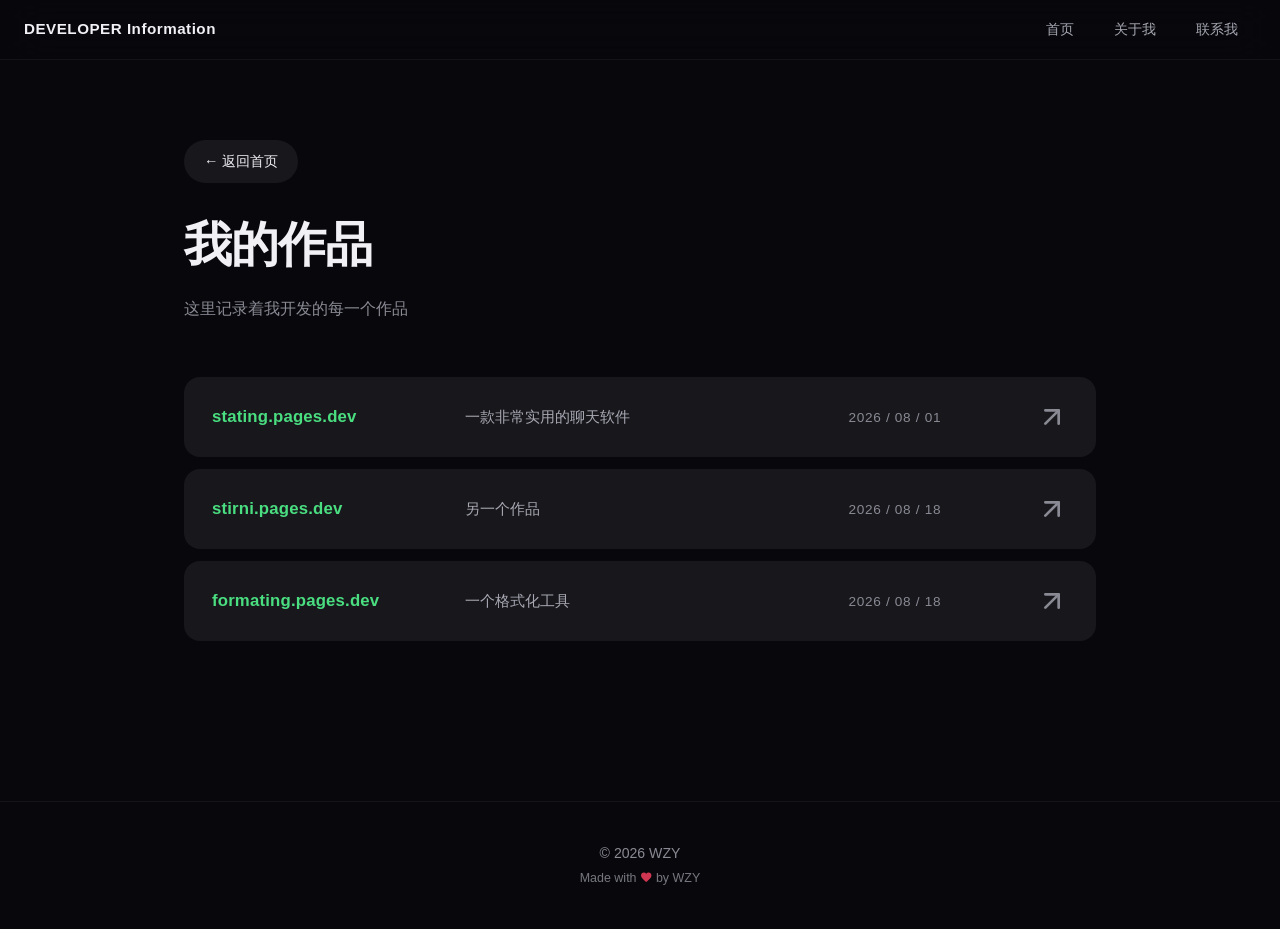
==== commit d567e4b7: "style: 去除 AI 生成痕迹，提升对比度与文字可读性 - 次级文字 #6b6b75 → #8a8a95，正文对比度由 2.4:1 提升至 5.5:1 - 页脚副标题 opacity 0.7 → " ====
--- a/projects.html
+++ b/projects.html
@@ -62,7 +62,7 @@
         .project-row:hover {
             transform: translateY(-2px);
             border-color: var(--accent);
-            box-shadow: 0 10px 40px -10px var(--accent-glow);
+            box-shadow: 0 12px 34px -12px rgba(0, 0, 0, 0.6);
         }
 
         .project-url {
--- a/css/style.css
+++ b/css/style.css
@@ -10,8 +10,8 @@
     --surface: rgba(20, 20, 24, 0.6);
     --surface-strong: rgba(28, 28, 34, 0.75);
     --text: #f0f0f5;
-    --text-secondary: #9a9aa4;
-    --text-tertiary: #6b6b75;
+    --text-secondary: #a8a8b3;
+    --text-tertiary: #8a8a95;
     --accent: #4ADE80;
     --accent-dark: #22c55e;
     --accent-glow: rgba(74, 222, 128, 0.35);
@@ -22,7 +22,7 @@
 
     --shadow-card: 0 8px 32px rgba(0, 0, 0, 0.45);
     --shadow-hover: 0 16px 48px rgba(0, 0, 0, 0.55);
-    --shadow-accent: 0 8px 24px var(--accent-glow);
+    --shadow-accent: 0 6px 20px rgba(0, 0, 0, 0.4);
 
     --radius-sm: 12px;
     --radius-md: 18px;
@@ -313,7 +313,7 @@
 .btn-primary:hover {
     transform: translateY(-2px);
     background: #5eeb92;
-    box-shadow: 0 12px 32px var(--accent-glow);
+    box-shadow: 0 10px 28px rgba(0, 0, 0, 0.5);
 }
 
 .btn-primary:active {
@@ -409,7 +409,7 @@
     justify-content: center;
     color: #0a0a0a;
     flex-shrink: 0;
-    box-shadow: 0 6px 16px var(--accent-glow);
+    box-shadow: 0 4px 14px rgba(0, 0, 0, 0.4);
 }
 
 .tile-icon svg {
@@ -556,7 +556,7 @@
 .footer-sub {
     font-size: 0.78rem;
     margin-top: 4px;
-    opacity: 0.7;
+    opacity: 0.85;
 }
 
 /* ---------- Toast ---------- */
@@ -772,8 +772,8 @@
     --glass-border-hover: rgba(34, 197, 94, 0.3);
 
     --shadow-card: 0 8px 32px rgba(31, 38, 135, 0.08);
-    --shadow-hover: 0 16px 48px rgba(34, 197, 94, 0.12);
-    --shadow-accent: 0 8px 24px var(--accent-glow);
+    --shadow-hover: 0 16px 48px rgba(31, 38, 135, 0.14);
+    --shadow-accent: 0 6px 20px rgba(31, 38, 135, 0.14);
 
     --canvas-bg: #f2f4f8;
 }
--- a/css/loading.css
+++ b/css/loading.css
@@ -135,7 +135,7 @@
     background: linear-gradient(90deg,
         color-mix(in srgb, var(--accent, #4ade80) 55%, #fff),
         var(--accent, #4ade80));
-    box-shadow: 0 0 10px var(--accent-glow, rgba(74, 222, 128, 0.35));
+    box-shadow: 0 2px 8px rgba(0, 0, 0, 0.35);
     transition: transform 200ms var(--lp-ease-out);
     will-change: transform;
 }
@@ -196,7 +196,7 @@
     background: linear-gradient(90deg,
         color-mix(in srgb, var(--accent, #4ade80) 55%, #fff),
         var(--accent, #4ade80));
-    box-shadow: 0 0 9px var(--accent-glow, rgba(74, 222, 128, 0.35));
+    box-shadow: 0 2px 6px rgba(0, 0, 0, 0.3);
     transition: transform 180ms var(--lp-ease-out), opacity 180ms var(--lp-ease-out);
     will-change: transform;
 }
